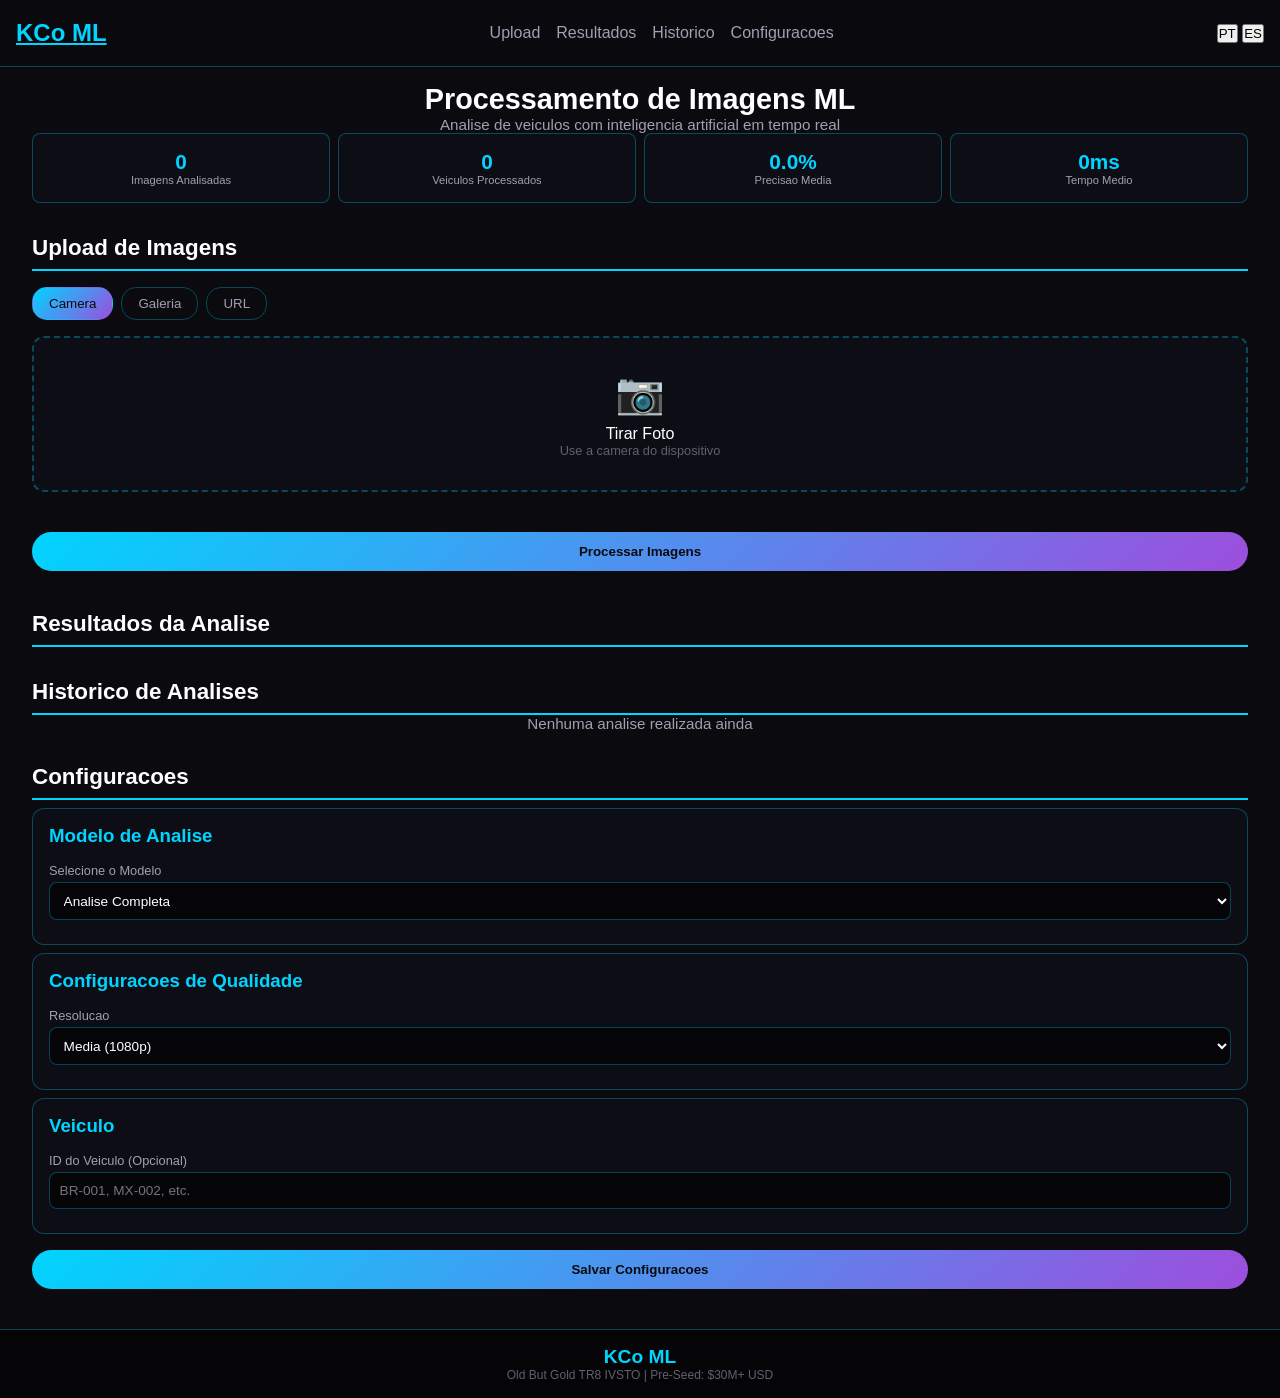
==== ML/frontend/index.html @ 12c843d2 "feat: Add ML frontend - mobile pre-adaptive for Android and HTML - Create mobile-first frontend for " ====
<!DOCTYPE html>
<html lang="pt">
<head>
<meta charset="UTF-8">
<meta name="viewport" content="width=device-width, initial-scale=1.0, maximum-scale=1.0, user-scalable=no">
<title>KCo ML - Image Processing</title>
<style>
:root {
--blue: #00d4ff; --dark: #0a0a0f; --card: #0d0d15; --text: #a0a0b0;
}
* { margin: 0; padding: 0; box-sizing: border-box; }
body { font-family: Arial, sans-serif; background: #0a0a0f; color: #fff; }
header { background: rgba(10,10,15,0.95); padding: 1rem; position: sticky; top: 0; z-index: 1000; border-bottom: 1px solid rgba(0,212,255,0.3); }
.header-content { display: flex; justify-content: space-between; align-items: center; max-width: 1400px; margin: 0 auto; }
.logo { font-weight: bold; color: #00d4ff; font-size: 1.5rem; }
.nav-toggle { background: none; border: none; color: #fff; font-size: 1.5rem; cursor: pointer; }
.nav-menu { display: none; position: absolute; top: 100%; left: 0; right: 0; background: rgba(10,10,15,0.98); padding: 1rem; border-bottom: 1px solid rgba(0,212,255,0.3); }
.nav-menu.active { display: block; }
.nav-menu a { display: block; color: #a0a0b0; text-decoration: none; padding: 0.75rem 1rem; }
.nav-menu a:hover { color: #00d4ff; }
.container { max-width: 1400px; margin: 0 auto; padding: 1rem; }
section { padding: 1rem 0; }
h1, h2 { color: #fff; }
h1 { text-align: center; font-size: 1.8rem; }
h2 { font-size: 1.4rem; border-bottom: 2px solid #00d4ff; padding-bottom: 0.5rem; }
p { color: #a0a0b0; font-size: 0.95rem; }
.card { background: #0d0d15; border: 1px solid rgba(0,212,255,0.3); border-radius: 12px; padding: 1rem; margin: 0.5rem 0; }
.btn { display: inline-block; padding: 0.75rem 1.5rem; background: linear-gradient(135deg, #00d4ff, #9d4edd); border: none; border-radius: 20px; color: #0a0a0f; font-weight: bold; cursor: pointer; text-decoration: none; width: 100%; margin: 0.5rem 0; }
.btn:hover { transform: translateY(-2px); }
.upload-section { background: #0d0d15; border: 2px dashed rgba(0,212,255,0.3); border-radius: 12px; padding: 2rem; text-align: center; cursor: pointer; }
.upload-section:hover { border-color: #00d4ff; }
.file-input { display: none; }
.preview-container { display: flex; flex-wrap: wrap; gap: 0.5rem; margin: 1rem 0; }
.preview-card { position: relative; width: calc(50% - 0.25rem); background: #0d0d15; border: 1px solid rgba(0,212,255,0.3); border-radius: 8px; overflow: hidden; }
.preview-card img { width: 100%; height: 100px; object-fit: cover; }
.preview-info { padding: 0.5rem; }
.preview-name { font-size: 0.75rem; color: #fff; white-space: nowrap; overflow: hidden; text-overflow: ellipsis; }
.remove-preview { position: absolute; top: 0.25rem; right: 0.25rem; width: 20px; height: 20px; background: #00d4ff; border: none; border-radius: 50%; color: #0a0a0f; cursor: pointer; font-size: 0.7rem; }
.result-card { background: #0d0d15; border: 1px solid rgba(0,212,255,0.3); border-radius: 12px; padding: 1rem; margin: 0.5rem 0; }
.result-header { display: flex; justify-content: space-between; padding-bottom: 0.5rem; border-bottom: 1px solid rgba(0,212,255,0.2); margin-bottom: 0.5rem; }
.result-title { font-weight: bold; color: #00d4ff; }
.result-status { padding: 0.2rem 0.5rem; border-radius: 8px; font-size: 0.7rem; }
.result-status.success { background: rgba(0,255,0,0.2); color: #0f0; }
.result-status.processing { background: rgba(0,212,255,0.2); color: #00d4ff; }
.result-status.error { background: rgba(255,0,0,0.2); color: #f00; }
.result-content { display: grid; grid-template-columns: repeat(2, 1fr); gap: 0.5rem; margin: 0.5rem 0; }
.result-item { }
.result-label { font-size: 0.7rem; color: #606070; }
.result-value { font-size: 0.85rem; color: #fff; }
.stats-grid { display: grid; grid-template-columns: repeat(2, 1fr); gap: 0.5rem; }
.stat-card { background: #0d0d15; border: 1px solid rgba(0,212,255,0.3); border-radius: 8px; padding: 1rem; text-align: center; }
.stat-value { font-size: 1.3rem; color: #00d4ff; font-weight: bold; }
.stat-label { font-size: 0.7rem; color: #a0a0b0; }
.tabs { display: flex; gap: 0.5rem; margin: 1rem 0; overflow-x: auto; }
.tab { padding: 0.5rem 1rem; background: transparent; border: 1px solid rgba(0,212,255,0.3); border-radius: 15px; color: #a0a0b0; cursor: pointer; white-space: nowrap; }
.tab.active { background: linear-gradient(135deg, #00d4ff, #9d4edd); color: #0a0a0f; border-color: transparent; }
.tab-content { display: none; }
.tab-content.active { display: block; }
.list-item { display: flex; align-items: center; gap: 0.5rem; padding: 0.5rem 0; border-bottom: 1px solid rgba(0,212,255,0.1); }
.list-item:last-child { border-bottom: none; }
.list-icon { width: 24px; height: 24px; background: rgba(0,212,255,0.2); border-radius: 6px; display: flex; align-items: center; justify-content: center; color: #00d4ff; }
.list-content { flex: 1; }
.list-title { font-size: 0.85rem; color: #fff; }
.list-subtitle { font-size: 0.75rem; color: #a0a0b0; }
.form-group { margin: 0.5rem 0; }
.form-label { display: block; margin-bottom: 0.25rem; color: #a0a0b0; font-size: 0.8rem; }
.form-input, .form-select { width: 100%; padding: 0.6rem; border: 1px solid rgba(0,212,255,0.3); border-radius: 8px; background: #050508; color: #fff; font-size: 0.85rem; }
.form-input:focus, .form-select:focus { outline: none; border-color: #00d4ff; }
.spinner { width: 30px; height: 30px; border: 3px solid rgba(0,212,255,0.2); border-top-color: #00d4ff; border-radius: 50%; animation: spin 1s linear infinite; margin: 1rem auto; }
@keyframes spin { to { transform: rotate(360deg); } }
.progress-container { width: 100%; height: 4px; background: rgba(0,212,255,0.2); border-radius: 2px; overflow: hidden; margin: 0.5rem 0; }
.progress-bar { height: 100%; background: linear-gradient(135deg, #00d4ff, #9d4edd); border-radius: 2px; width: 0%; transition: width 0.3s; }
footer { background: #050508; border-top: 1px solid rgba(0,212,255,0.3); padding: 1rem; text-align: center; margin-top: 1rem; }
.footer-logo { font-size: 1.2rem; color: #00d4ff; font-weight: bold; }
.footer-text { color: #606070; font-size: 0.75rem; }
::-webkit-scrollbar { width: 4px; }
::-webkit-scrollbar-track { background: #050508; }
::-webkit-scrollbar-thumb { background: #0099cc; border-radius: 2px; }
@media (min-width: 600px) { .preview-card { width: calc(33.33% - 0.33rem); } .result-content { grid-template-columns: repeat(3, 1fr); } .stats-grid { grid-template-columns: repeat(3, 1fr); } }
@media (min-width: 768px) { .container { padding: 1rem 2rem; } .nav-toggle { display: none; } .nav-menu { display: flex; position: static; background: transparent; border: none; padding: 0; gap: 1rem; } .nav-menu a { padding: 0.5rem 0; } .preview-card { width: calc(25% - 0.5rem); } .result-content { grid-template-columns: repeat(4, 1fr); } .stats-grid { grid-template-columns: repeat(4, 1fr); } }
</style>
</head>
<body>
<header>
<div class="header-content">
<a href="/" class="logo">KCo ML</a>
<button class="nav-toggle" onclick="toggleNav()">☰</button>
<nav class="nav-menu" id="navMenu">
<a href="#upload">Upload</a>
<a href="#results">Resultados</a>
<a href="#history">Historico</a>
<a href="#settings">Configuracoes</a>
</nav>
<div class="language-toggle">
<button class="language-btn active" onclick="changeLanguage('pt')">PT</button>
<button class="language-btn" onclick="changeLanguage('es')">ES</button>
</div>
</div>
</header>
<main>
<section class="container">
<h1>Processamento de Imagens ML</h1>
<p style="text-align: center; color: #a0a0b0;">Analise de veiculos com inteligencia artificial em tempo real</p>
<div class="stats-grid">
<div class="stat-card"><div class="stat-value" id="totalImages">0</div><div class="stat-label">Imagens Analisadas</div></div>
<div class="stat-card"><div class="stat-value" id="totalVehicles">0</div><div class="stat-label">Veiculos Processados</div></div>
<div class="stat-card"><div class="stat-value" id="avgConfidence">0%</div><div class="stat-label">Precisao Media</div></div>
<div class="stat-card"><div class="stat-value" id="avgTime">0ms</div><div class="stat-label">Tempo Medio</div></div>
</div>
</section>
<section class="container" id="upload">
<h2>Upload de Imagens</h2>
<div class="tabs">
<button class="tab active" onclick="switchTab('camera')">Camera</button>
<button class="tab" onclick="switchTab('gallery')">Galeria</button>
<button class="tab" onclick="switchTab('url')">URL</button>
</div>
<div class="tab-content active" id="cameraTab">
<div class="upload-section" onclick="openCamera()">
<div style="font-size: 2.5rem; color: #00d4ff; margin-bottom: 0.5rem;">📷</div>
<div>Tirar Foto</div>
<div style="color: #606070; font-size: 0.8rem;">Use a camera do dispositivo</div>
</div>
</div>
<div class="tab-content" id="galleryTab">
<div class="upload-section">
<input type="file" id="fileInput" class="file-input" accept="image/*" multiple onchange="handleFileSelect(event)">
<div style="font-size: 2.5rem; color: #00d4ff; margin-bottom: 0.5rem;">📁</div>
<div>Selecionar Imagens</div>
<div style="color: #606070; font-size: 0.8rem;">PNG, JPG, WEBP ate 10MB</div>
</div>
</div>
<div class="tab-content" id="urlTab">
<div class="form-group">
<label class="form-label">URL da Imagem</label>
<input type="url" id="imageUrl" class="form-input" placeholder="https://exemplo.com/imagem.jpg">
</div>
<button class="btn" onclick="loadFromUrl()">Carregar Imagem</button>
</div>
<div class="preview-container" id="previewContainer"></div>
<button class="btn" onclick="processImages()" id="processBtn" disabled>Processar Imagens</button>
</section>
<section class="container" id="results">
<h2>Resultados da Analise</h2>
<div id="resultsContainer"></div>
</section>
<section class="container" id="history">
<h2>Historico de Analises</h2>
<div id="historyContainer"></div>
</section>
<section class="container" id="settings">
<h2>Configuracoes</h2>
<div class="card">
<h3 style="color: #00d4ff; margin-bottom: 1rem;">Modelo de Analise</h3>
<div class="form-group">
<label class="form-label">Selecione o Modelo</label>
<select class="form-select" id="modelSelect">
<option value="full">Analise Completa</option>
<option value="damage">Detectar Danos</option>
<option value="parts">Identificar Pecas</option>
<option value="exterior">Analise Externa</option>
</select>
</div>
</div>
<div class="card">
<h3 style="color: #00d4ff; margin-bottom: 1rem;">Configuracoes de Qualidade</h3>
<div class="form-group">
<label class="form-label">Resolucao</label>
<select class="form-select" id="resolutionSelect">
<option value="high">Alta (4K)</option>
<option value="medium" selected>Media (1080p)</option>
<option value="low">Baixa (720p)</option>
</select>
</div>
</div>
<div class="card">
<h3 style="color: #00d4ff; margin-bottom: 1rem;">Veiculo</h3>
<div class="form-group">
<label class="form-label">ID do Veiculo (Opcional)</label>
<input type="text" class="form-input" id="vehicleId" placeholder="BR-001, MX-002, etc.">
</div>
</div>
<button class="btn" onclick="saveSettings()">Salvar Configuracoes</button>
</section>
</main>
<footer>
<div class="footer-logo">KCo ML</div>
<div class="footer-text">Old But Gold TR8 IVSTO | Pre-Seed: $30M+ USD</div>
</footer>
<script>
let selectedFiles = [];
let analysisHistory = JSON.parse(localStorage.getItem('mlHistory') || '[]');
let stats = JSON.parse(localStorage.getItem('mlStats') || '{"totalImages":0,"totalVehicles":0,"avgConfidence":0,"avgTime":0}');
const previewContainer = document.getElementById('previewContainer');
const resultsContainer = document.getElementById('resultsContainer');
const historyContainer = document.getElementById('historyContainer');
const processBtn = document.getElementById('processBtn');
const fileInput = document.getElementById('fileInput');

updateStats();
updateHistory();

function switchTab(tabName) {
document.querySelectorAll('.tab-content').forEach(t => t.classList.remove('active'));
document.querySelectorAll('.tab').forEach(t => t.classList.remove('active'));
document.getElementById(tabName + 'Tab').classList.add('active');
event.target.classList.add('active');
if (tabName !== 'gallery') { selectedFiles = []; updatePreview(); }
}

function toggleNav() {
document.getElementById('navMenu').classList.toggle('active');
}

function changeLanguage(lang) {
document.querySelectorAll('.language-btn').forEach(btn => btn.classList.remove('active'));
event.target.classList.add('active');
localStorage.setItem('mlLanguage', lang);
}

const savedLang = localStorage.getItem('mlLanguage') || 'pt';
document.querySelectorAll('.language-btn').forEach(btn => {
if (btn.textContent === savedLang.toUpperCase()) btn.classList.add('active');
});

function handleFileSelect(event) {
selectedFiles = [...selectedFiles, ...Array.from(event.target.files)];
updatePreview();
}

function openCamera() {
const input = document.createElement('input');
input.type = 'file';
input.accept = 'image/*';
input.capture = 'environment';
input.onchange = (e) => { selectedFiles = [...selectedFiles, ...Array.from(e.target.files)]; updatePreview(); };
input.click();
}

function loadFromUrl() {
const url = document.getElementById('imageUrl').value;
if (!url) return;
selectedFiles.push({ url, name: url.split('/').pop() });
updatePreview();
document.getElementById('imageUrl').value = '';
}

function updatePreview() {
previewContainer.innerHTML = '';
selectedFiles.forEach((file, index) => {
const card = document.createElement('div');
card.className = 'preview-card';
const img = document.createElement('img');
img.src = file instanceof File ? URL.createObjectURL(file) : file.url;
const info = document.createElement('div');
info.className = 'preview-info';
const name = document.createElement('div');
name.className = 'preview-name';
name.textContent = file.name || file.url.split('/').pop();
const remove = document.createElement('button');
remove.className = 'remove-preview';
remove.innerHTML = '×';
remove.onclick = () => { selectedFiles.splice(index, 1); updatePreview(); };
info.appendChild(name);
card.appendChild(img);
card.appendChild(info);
card.appendChild(remove);
previewContainer.appendChild(card);
});
processBtn.disabled = selectedFiles.length === 0;
}

async function processImages() {
if (selectedFiles.length === 0) return;
const originalText = processBtn.textContent;
processBtn.disabled = true;
processBtn.textContent = 'Processando...';
resultsContainer.innerHTML = '<div class="result-card"><div class="result-header"><div class="result-title">Processando Imagens</div><div class="result-status processing">Aguarde...</div></div><div class="progress-container"><div class="progress-bar" id="progressBar"></div></div><div class="spinner"></div></div>';
const results = [];
for (const file of selectedFiles) {
const progress = Math.round((results.length + 1) / selectedFiles.length * 100);
document.getElementById('progressBar').style.width = progress + '%';
await new Promise(resolve => setTimeout(resolve, 1000));
results.push(generateMockResult(file));
}
displayResults(results);
stats.totalImages += selectedFiles.length;
stats.avgConfidence = ((stats.avgConfidence * (stats.totalImages - selectedFiles.length)) + results.reduce((sum, r) => sum + parseFloat(r.confidence), 0)) / stats.totalImages;
stats.avgTime = ((stats.avgTime * (stats.totalImages - selectedFiles.length)) + results.reduce((sum, r) => sum + parseInt(r.processingTime), 0)) / stats.totalImages;
results.forEach(result => {
analysisHistory.unshift({ id: Date.now().toString(), timestamp: new Date().toISOString(), ...result });
});
localStorage.setItem('mlHistory', JSON.stringify(analysisHistory.slice(0, 50)));
localStorage.setItem('mlStats', JSON.stringify(stats));
updateStats();
updateHistory();
processBtn.disabled = false;
processBtn.textContent = originalText;
selectedFiles = [];
updatePreview();
}

function generateMockResult(file) {
const anomalies = ['Amassado', 'Arranhao', 'Ferrugem', 'Rachadura', 'Peca Faltando'];
const severities = ['Baixo', 'Medio', 'Alto', 'Critico'];
const parts = ['Porta', 'Capo', 'Porta-malas', 'Para-choque', 'Farois', 'Pneus', 'Espelhos'];
return {
id: Date.now().toString(),
fileName: file.name || file.url.split('/').pop(),
fileSize: file instanceof File ? file.size : 0,
timestamp: new Date().toISOString(),
vehicleId: document.getElementById('vehicleId').value || 'N/A',
confidence: (Math.random() * 30 + 70).toFixed(2) + '%',
processingTime: Math.floor(Math.random() * 200 + 50) + 'ms',
anomalies: Array.from({ length: Math.floor(Math.random() * 3) + 1 }, () => ({
type: anomalies[Math.floor(Math.random() * anomalies.length)],
severity: severities[Math.floor(Math.random() * severities.length)],
location: parts[Math.floor(Math.random() * parts.length)],
repairCost: 'R$ ' + (Math.random() * 2000 + 500).toFixed(2)
})),
detectedObjects: Array.from({ length: Math.floor(Math.random() * 5) + 3 }, () => ({
type: parts[Math.floor(Math.random() * parts.length)],
confidence: (Math.random() * 30 + 70).toFixed(2) + '%'
})),
damageScore: (Math.random() * 100).toFixed(1) + '%',
modelVersion: 'v2.1.0'
};
}

function displayResults(results) {
resultsContainer.innerHTML = '';
results.forEach(result => {
const severity = result.anomalies.reduce((max, a) => {
const order = { 'Baixo': 1, 'Medio': 2, 'Alto': 3, 'Critico': 4 };
return order[a.severity] > order[max] ? a.severity : max;
}, 'Baixo');
const statusClass = severity === 'Critico' ? 'error' : severity === 'Alto' ? 'warning' : 'success';
const card = document.createElement('div');
card.className = 'result-card';
card.innerHTML = '<div class="result-header"><div class="result-title">' + result.fileName + '</div><div class="result-status ' + statusClass + '">' + severity + '</div></div>' +
'<div class="result-content">' +
'<div class="result-item"><div class="result-label">Confianca</div><div class="result-value">' + result.confidence + '</div></div>' +
'<div class="result-item"><div class="result-label">Tempo</div><div class="result-value">' + result.processingTime + '</div></div>' +
'<div class="result-item"><div class="result-label">Score de Dano</div><div class="result-value">' + result.damageScore + '</div></div>' +
'<div class="result-item"><div class="result-label">Modelo</div><div class="result-value">' + result.modelVersion + '</div></div>' +
'</div>' +
'<div style="margin-top: 0.5rem;"><strong>Anomalias Detectadas:</strong>' +
result.anomalies.map(a => '<div class="list-item"><div class="list-icon">⚠️</div><div class="list-content"><div class="list-title">' + a.type + ' - ' + a.severity + '</div><div class="list-subtitle">' + a.location + ' | ' + a.repairCost + '</div></div></div>').join('') +
'</div>' +
'<div style="margin-top: 0.5rem;"><strong>Objetos Detectados:</strong>' +
result.detectedObjects.map(o => '<div class="list-item"><div class="list-icon">🔍</div><div class="list-content"><div class="list-title">' + o.type + '</div><div class="list-subtitle">Confianca: ' + o.confidence + '</div></div></div>').join('') +
'</div>';
resultsContainer.appendChild(card);
});
}

function updateStats() {
document.getElementById('totalImages').textContent = stats.totalImages;
document.getElementById('totalVehicles').textContent = stats.totalVehicles;
document.getElementById('avgConfidence').textContent = stats.avgConfidence.toFixed(1) + '%';
document.getElementById('avgTime').textContent = stats.avgTime.toFixed(0) + 'ms';
}

function updateHistory() {
historyContainer.innerHTML = '';
if (analysisHistory.length === 0) {
historyContainer.innerHTML = '<p style="text-align: center; color: #a0a0b0;">Nenhuma analise realizada ainda</p>';
return;
}
analysisHistory.slice(0, 10).forEach(result => {
const card = document.createElement('div');
card.className = 'result-card';
card.onclick = () => viewResult(result);
const date = new Date(result.timestamp);
const dateStr = date.toLocaleDateString('pt-BR') + ' ' + date.toLocaleTimeString('pt-BR', { hour: '2-digit', minute: '2-digit' });
card.innerHTML = '<div class="result-header"><div class="result-title">' + result.fileName + '</div><div class="result-status">' + dateStr + '</div></div>' +
'<div class="result-content">' +
'<div class="result-item"><div class="result-label">Confianca</div><div class="result-value">' + result.confidence + '</div></div>' +
'<div class="result-item"><div class="result-label">Anomalias</div><div class="result-value">' + result.anomalies.length + '</div></div>' +
'<div class="result-item"><div class="result-label">Dano</div><div class="result-value">' + result.damageScore + '</div></div>' +
'<div class="result-item"><div class="result-label">Veiculo</div><div class="result-value">' + (result.vehicleId || 'N/A') + '</div></div>' +
'</div>';
historyContainer.appendChild(card);
});
}

function viewResult(result) {
resultsContainer.scrollIntoView({ behavior: 'smooth' });
displayResults([result]);
}

function saveSettings() {
const settings = {
model: document.getElementById('modelSelect').value,
resolution: document.getElementById('resolutionSelect').value,
vehicleId: document.getElementById('vehicleId').value
};
localStorage.setItem('mlSettings', JSON.stringify(settings));
alert('Configuracoes salvas com sucesso!');
}

const savedSettings = JSON.parse(localStorage.getItem('mlSettings') || '{}');
if (savedSettings.model) document.getElementById('modelSelect').value = savedSettings.model;
if (savedSettings.resolution) document.getElementById('resolutionSelect').value = savedSettings.resolution;
if (savedSettings.vehicleId) document.getElementById('vehicleId').value = savedSettings.vehicleId;

previewContainer.addEventListener('dragover', (e) => { e.preventDefault(); previewContainer.style.borderColor = '#00d4ff'; });
previewContainer.addEventListener('dragleave', () => { previewContainer.style.borderColor = 'rgba(0, 212, 255, 0.3)'; });
previewContainer.addEventListener('drop', (e) => { e.preventDefault(); previewContainer.style.borderColor = 'rgba(0, 212, 255, 0.3)'; const files = Array.from(e.dataTransfer.files); selectedFiles = [...selectedFiles, ...files]; updatePreview(); });

document.querySelectorAll('a[href^="#"]').forEach(anchor => {
anchor.addEventListener('click', function(e) {
e.preventDefault();
const target = document.querySelector(this.getAttribute('href'));
if (target) {
target.scrollIntoView({ behavior: 'smooth', block: 'start' });
document.getElementById('navMenu').classList.remove('active');
}
});
});
</script>
</body>
</html>
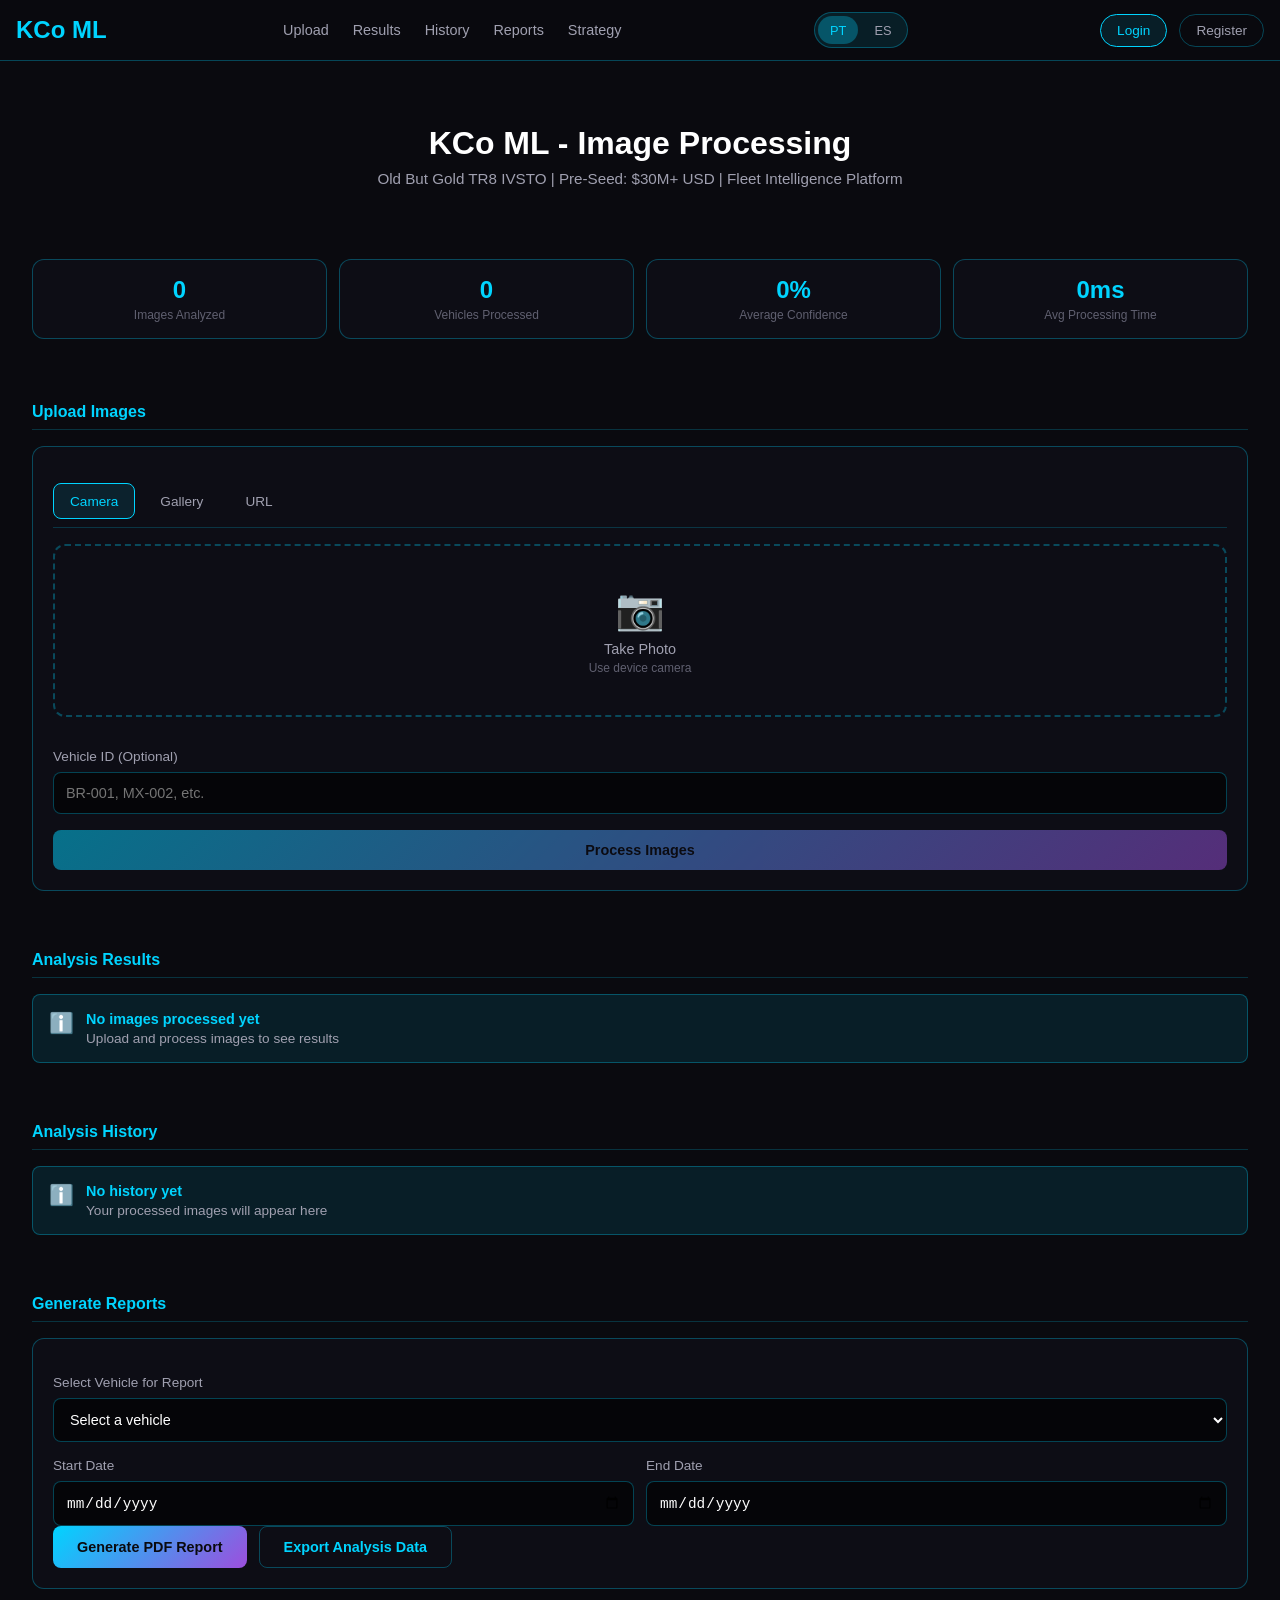
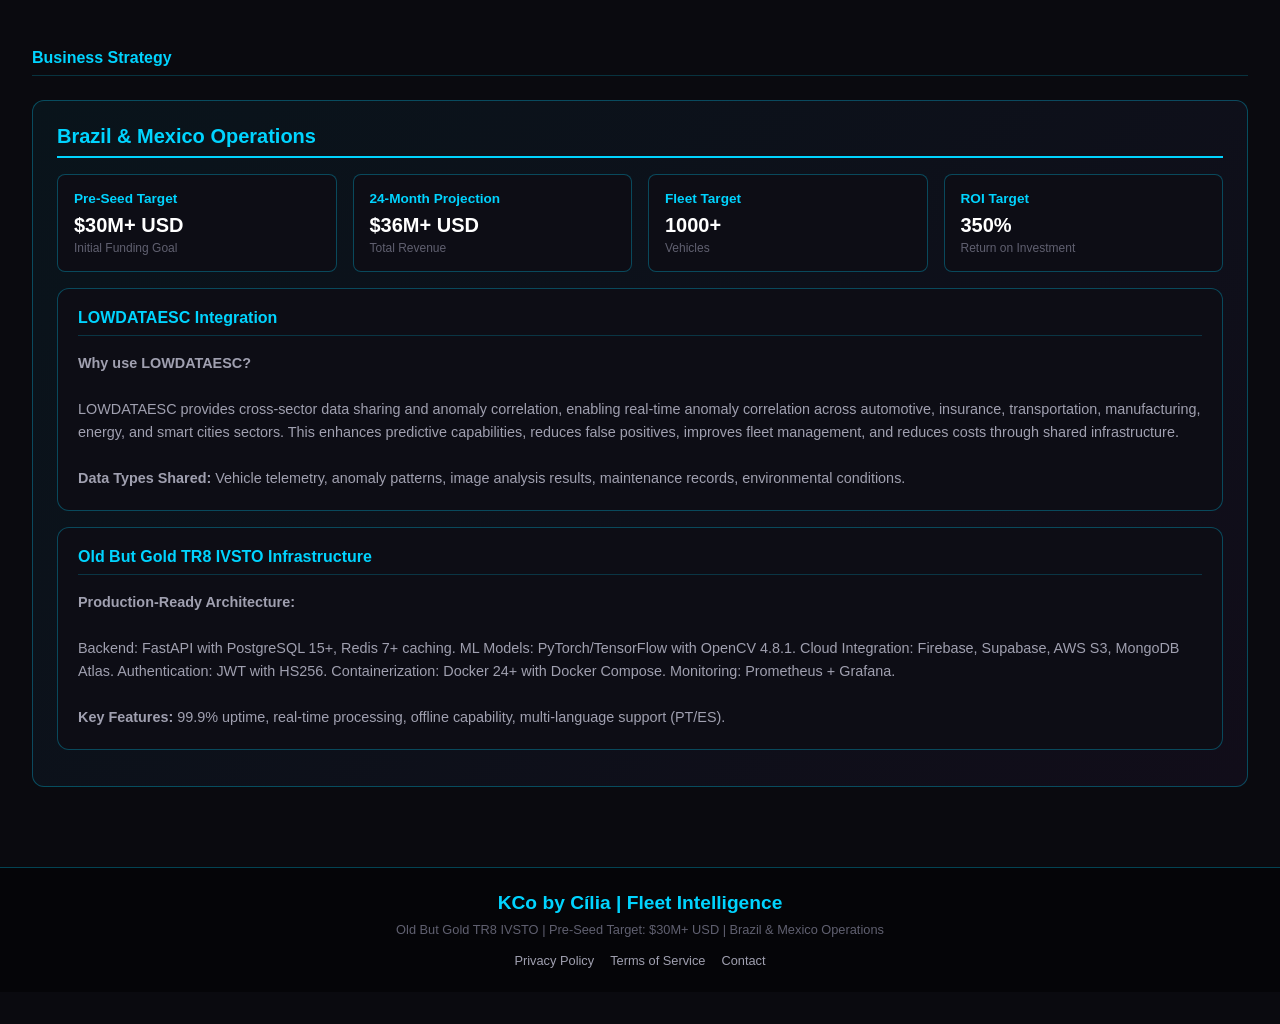
==== commit 439d5966: "feat: Complete KCo by Cília Platform Implementation - Old But Gold TR8 IVSTO - Added cyberpunk azul " ====
--- a/ML/frontend/index.html
+++ b/ML/frontend/index.html
@@ -6,78 +6,162 @@
 <title>KCo ML - Image Processing</title>
 <style>
 :root {
---blue: #00d4ff; --dark: #0a0a0f; --card: #0d0d15; --text: #a0a0b0;
+--primary: #00d4ff; --primary-dark: #0099cc; --secondary: #9d4edd;
+--bg-dark: #0a0a0f; --bg-darker: #050508; --bg-card: #0d0d15;
+--text: #ffffff; --text-muted: #a0a0b0; --text-dim: #606070;
+--success: #00ff00; --warning: #ffcc00; --error: #ff0000;
+--border: 1px solid rgba(0, 212, 255, 0.3);
 }
 * { margin: 0; padding: 0; box-sizing: border-box; }
-body { font-family: Arial, sans-serif; background: #0a0a0f; color: #fff; }
-header { background: rgba(10,10,15,0.95); padding: 1rem; position: sticky; top: 0; z-index: 1000; border-bottom: 1px solid rgba(0,212,255,0.3); }
-.header-content { display: flex; justify-content: space-between; align-items: center; max-width: 1400px; margin: 0 auto; }
-.logo { font-weight: bold; color: #00d4ff; font-size: 1.5rem; }
-.nav-toggle { background: none; border: none; color: #fff; font-size: 1.5rem; cursor: pointer; }
-.nav-menu { display: none; position: absolute; top: 100%; left: 0; right: 0; background: rgba(10,10,15,0.98); padding: 1rem; border-bottom: 1px solid rgba(0,212,255,0.3); }
-.nav-menu.active { display: block; }
-.nav-menu a { display: block; color: #a0a0b0; text-decoration: none; padding: 0.75rem 1rem; }
-.nav-menu a:hover { color: #00d4ff; }
-.container { max-width: 1400px; margin: 0 auto; padding: 1rem; }
-section { padding: 1rem 0; }
-h1, h2 { color: #fff; }
-h1 { text-align: center; font-size: 1.8rem; }
-h2 { font-size: 1.4rem; border-bottom: 2px solid #00d4ff; padding-bottom: 0.5rem; }
-p { color: #a0a0b0; font-size: 0.95rem; }
-.card { background: #0d0d15; border: 1px solid rgba(0,212,255,0.3); border-radius: 12px; padding: 1rem; margin: 0.5rem 0; }
-.btn { display: inline-block; padding: 0.75rem 1.5rem; background: linear-gradient(135deg, #00d4ff, #9d4edd); border: none; border-radius: 20px; color: #0a0a0f; font-weight: bold; cursor: pointer; text-decoration: none; width: 100%; margin: 0.5rem 0; }
-.btn:hover { transform: translateY(-2px); }
-.upload-section { background: #0d0d15; border: 2px dashed rgba(0,212,255,0.3); border-radius: 12px; padding: 2rem; text-align: center; cursor: pointer; }
-.upload-section:hover { border-color: #00d4ff; }
+body { font-family: -apple-system, BlinkMacSystemFont, 'Segoe UI', Roboto, sans-serif; background: #0a0a0f; color: #fff; min-height: 100vh; }
+header { position: sticky; top: 0; z-index: 1000; background: rgba(10, 10, 15, 0.98); backdrop-filter: blur(10px); border-bottom: var(--border); padding: 0.75rem 0; }
+.header-content { display: flex; justify-content: space-between; align-items: center; max-width: 1400px; margin: 0 auto; padding: 0 1rem; }
+.logo { font-size: 1.5rem; font-weight: 700; color: var(--primary); text-decoration: none; }
+.nav-links { display: none; gap: 1.5rem; }
+.nav-links a { color: var(--text-muted); text-decoration: none; font-size: 0.9rem; font-weight: 500; padding: 0.5rem 0; }
+.nav-links a:hover { color: var(--primary); }
+.auth-buttons { display: flex; gap: 0.75rem; align-items: center; }
+.auth-btn { padding: 0.5rem 1rem; background: transparent; border: 1px solid rgba(0, 212, 255, 0.3); border-radius: 20px; color: var(--text-muted); cursor: pointer; font-size: 0.85rem; font-weight: 500; text-decoration: none; }
+.auth-btn:hover { border-color: var(--primary); color: var(--primary); background: rgba(0, 212, 255, 0.1); }
+.auth-btn.login { background: rgba(0, 212, 255, 0.1); border-color: var(--primary); color: var(--primary); }
+.user-menu { position: relative; display: flex; align-items: center; gap: 0.5rem; }
+.user-avatar { width: 32px; height: 32px; background: linear-gradient(135deg, var(--primary), var(--secondary)); border-radius: 50%; display: flex; align-items: center; justify-content: center; color: #0a0a0f; font-weight: bold; cursor: pointer; }
+.user-dropdown { display: none; position: absolute; top: 100%; right: 0; background: var(--bg-card); border: var(--border); border-radius: 8px; padding: 0.5rem 0; min-width: 180px; z-index: 1000; }
+.user-dropdown.active { display: block; }
+.user-dropdown a { display: block; padding: 0.75rem 1rem; color: var(--text-muted); text-decoration: none; font-size: 0.85rem; }
+.user-dropdown a:hover { background: rgba(0, 212, 255, 0.1); color: var(--primary); }
+.language-toggle { display: flex; gap: 0.25rem; background: rgba(0, 212, 255, 0.1); border: 1px solid rgba(0, 212, 255, 0.3); border-radius: 20px; padding: 0.2rem; }
+.language-btn { padding: 0.4rem 0.75rem; background: transparent; border: none; color: var(--text-muted); cursor: pointer; font-size: 0.8rem; font-weight: 500; border-radius: 15px; }
+.language-btn:hover { color: var(--primary); }
+.language-btn.active { background: rgba(0, 212, 255, 0.3); color: var(--primary); }
+.nav-toggle { display: block; background: none; border: none; color: #fff; font-size: 1.5rem; cursor: pointer; padding: 0.5rem; }
+.nav-menu { display: none; position: absolute; top: 100%; left: 0; right: 0; background: rgba(10, 10, 15, 0.98); padding: 1rem; border-bottom: var(--border); flex-direction: column; gap: 0.5rem; }
+.nav-menu.active { display: flex; }
+.nav-menu a { display: block; color: var(--text-muted); text-decoration: none; padding: 0.75rem 1rem; border-radius: 8px; }
+.nav-menu a:hover { background: rgba(0, 212, 255, 0.1); color: var(--primary); }
+main { padding: 4rem 0 2rem; }
+.container { max-width: 1400px; margin: 0 auto; padding: 0 1rem; }
+section { padding: 1.5rem 0; }
+section:first-child { padding-top: 0; }
+.page-header { text-align: center; margin-bottom: 2rem; }
+.page-title { font-size: 1.8rem; font-weight: 700; color: #fff; margin-bottom: 0.5rem; }
+.page-subtitle { color: var(--text-muted); font-size: 0.95rem; }
+.stats-grid { display: grid; grid-template-columns: repeat(2, 1fr); gap: 0.75rem; margin: 1rem 0; }
+.stat-card { background: var(--bg-card); border: var(--border); border-radius: 12px; padding: 1rem; text-align: center; }
+.stat-value { font-size: 1.5rem; font-weight: 700; color: var(--primary); }
+.stat-label { font-size: 0.75rem; color: var(--text-dim); margin-top: 0.25rem; }
+.card { background: var(--bg-card); border: var(--border); border-radius: 12px; padding: 1.25rem; margin: 0.75rem 0; }
+.card-title { font-size: 1rem; font-weight: 600; color: var(--primary); margin-bottom: 1rem; padding-bottom: 0.5rem; border-bottom: 1px solid rgba(0, 212, 255, 0.2); }
+.btn { display: inline-flex; align-items: center; justify-content: center; gap: 0.5rem; padding: 0.75rem 1.5rem; background: linear-gradient(135deg, var(--primary), var(--secondary)); border: none; border-radius: 8px; color: #0a0a0f; font-weight: 600; cursor: pointer; text-decoration: none; font-size: 0.9rem; transition: all 0.2s; width: 100%; }
+.btn:hover { transform: translateY(-2px); box-shadow: 0 0 20px rgba(0, 212, 255, 0.1); }
+.btn:disabled { opacity: 0.5; cursor: not-allowed; }
+.btn:disabled:hover { transform: none; }
+.btn-secondary { background: transparent; border: 1px solid rgba(0, 212, 255, 0.3); color: var(--primary); }
+.btn-secondary:hover { background: rgba(0, 212, 255, 0.1); border-color: var(--primary); }
+.btn-sm { padding: 0.5rem 1rem; font-size: 0.8rem; }
+.btn-group { display: flex; gap: 0.75rem; }
+.btn-group .btn { width: auto; }
+.tabs { display: flex; gap: 0.5rem; margin: 1rem 0; overflow-x: auto; padding-bottom: 0.5rem; border-bottom: 1px solid rgba(0, 212, 255, 0.2); }
+.tab { padding: 0.6rem 1rem; background: transparent; border: 1px solid transparent; border-radius: 8px; color: var(--text-muted); cursor: pointer; font-size: 0.85rem; font-weight: 500; white-space: nowrap; transition: all 0.2s; }
+.tab:hover { color: var(--primary); border-color: rgba(0, 212, 255, 0.3); }
+.tab.active { background: rgba(0, 212, 255, 0.1); color: var(--primary); border-color: var(--primary); }
+.tab-content { display: none; }
+.tab-content.active { display: block; }
+.form-group { margin: 1rem 0; }
+.form-label { display: block; margin-bottom: 0.5rem; color: var(--text-muted); font-size: 0.85rem; font-weight: 500; }
+.form-input, .form-select { width: 100%; padding: 0.75rem; border: 1px solid rgba(0, 212, 255, 0.3); border-radius: 8px; background: #050508; color: #fff; font-size: 0.9rem; transition: all 0.2s; }
+.form-input:focus, .form-select:focus { outline: none; border-color: var(--primary); box-shadow: 0 0 0 2px rgba(0, 212, 255, 0.2); }
+.form-row { display: flex; gap: 0.75rem; }
+.form-row .form-group { flex: 1; margin: 0; }
+.upload-section { background: var(--bg-card); border: 2px dashed rgba(0, 212, 255, 0.3); border-radius: 12px; padding: 2rem; text-align: center; cursor: pointer; transition: all 0.2s; }
+.upload-section:hover { border-color: var(--primary); background: rgba(0, 212, 255, 0.05); }
+.upload-section.dragover { border-color: var(--primary); background: rgba(0, 212, 255, 0.1); }
 .file-input { display: none; }
-.preview-container { display: flex; flex-wrap: wrap; gap: 0.5rem; margin: 1rem 0; }
-.preview-card { position: relative; width: calc(50% - 0.25rem); background: #0d0d15; border: 1px solid rgba(0,212,255,0.3); border-radius: 8px; overflow: hidden; }
+.upload-icon { font-size: 2.5rem; color: var(--primary); margin-bottom: 0.5rem; }
+.upload-text { color: var(--text-muted); font-size: 0.9rem; margin-bottom: 0.25rem; }
+.upload-hint { color: var(--text-dim); font-size: 0.75rem; }
+.preview-container { display: flex; flex-wrap: wrap; gap: 0.75rem; margin: 1rem 0; }
+.preview-card { position: relative; width: calc(50% - 0.375rem); background: var(--bg-card); border: var(--border); border-radius: 8px; overflow: hidden; }
 .preview-card img { width: 100%; height: 100px; object-fit: cover; }
 .preview-info { padding: 0.5rem; }
 .preview-name { font-size: 0.75rem; color: #fff; white-space: nowrap; overflow: hidden; text-overflow: ellipsis; }
-.remove-preview { position: absolute; top: 0.25rem; right: 0.25rem; width: 20px; height: 20px; background: #00d4ff; border: none; border-radius: 50%; color: #0a0a0f; cursor: pointer; font-size: 0.7rem; }
-.result-card { background: #0d0d15; border: 1px solid rgba(0,212,255,0.3); border-radius: 12px; padding: 1rem; margin: 0.5rem 0; }
-.result-header { display: flex; justify-content: space-between; padding-bottom: 0.5rem; border-bottom: 1px solid rgba(0,212,255,0.2); margin-bottom: 0.5rem; }
-.result-title { font-weight: bold; color: #00d4ff; }
-.result-status { padding: 0.2rem 0.5rem; border-radius: 8px; font-size: 0.7rem; }
-.result-status.success { background: rgba(0,255,0,0.2); color: #0f0; }
-.result-status.processing { background: rgba(0,212,255,0.2); color: #00d4ff; }
-.result-status.error { background: rgba(255,0,0,0.2); color: #f00; }
-.result-content { display: grid; grid-template-columns: repeat(2, 1fr); gap: 0.5rem; margin: 0.5rem 0; }
+.remove-preview { position: absolute; top: 0.25rem; right: 0.25rem; width: 24px; height: 24px; background: var(--primary); border: none; border-radius: 50%; color: #0a0a0f; cursor: pointer; font-size: 1rem; font-weight: bold; display: flex; align-items: center; justify-content: center; line-height: 1; }
+.remove-preview:hover { background: var(--secondary); }
+.result-card { background: var(--bg-card); border: var(--border); border-radius: 12px; padding: 1rem; margin: 0.75rem 0; }
+.result-header { display: flex; justify-content: space-between; align-items: flex-start; padding-bottom: 0.75rem; border-bottom: 1px solid rgba(0, 212, 255, 0.2); margin-bottom: 0.75rem; }
+.result-title { font-weight: 600; color: var(--primary); font-size: 0.95rem; }
+.result-status { padding: 0.25rem 0.5rem; border-radius: 6px; font-size: 0.7rem; font-weight: 600; }
+.result-status.success { background: rgba(0, 255, 0, 0.2); color: var(--success); }
+.result-status.processing { background: rgba(0, 212, 255, 0.2); color: var(--primary); }
+.result-status.warning { background: rgba(255, 153, 0, 0.2); color: var(--warning); }
+.result-status.error { background: rgba(255, 0, 0, 0.2); color: var(--error); }
+.result-content { display: grid; grid-template-columns: repeat(2, 1fr); gap: 0.75rem; }
 .result-item { }
-.result-label { font-size: 0.7rem; color: #606070; }
-.result-value { font-size: 0.85rem; color: #fff; }
-.stats-grid { display: grid; grid-template-columns: repeat(2, 1fr); gap: 0.5rem; }
-.stat-card { background: #0d0d15; border: 1px solid rgba(0,212,255,0.3); border-radius: 8px; padding: 1rem; text-align: center; }
-.stat-value { font-size: 1.3rem; color: #00d4ff; font-weight: bold; }
-.stat-label { font-size: 0.7rem; color: #a0a0b0; }
-.tabs { display: flex; gap: 0.5rem; margin: 1rem 0; overflow-x: auto; }
-.tab { padding: 0.5rem 1rem; background: transparent; border: 1px solid rgba(0,212,255,0.3); border-radius: 15px; color: #a0a0b0; cursor: pointer; white-space: nowrap; }
-.tab.active { background: linear-gradient(135deg, #00d4ff, #9d4edd); color: #0a0a0f; border-color: transparent; }
-.tab-content { display: none; }
-.tab-content.active { display: block; }
-.list-item { display: flex; align-items: center; gap: 0.5rem; padding: 0.5rem 0; border-bottom: 1px solid rgba(0,212,255,0.1); }
+.result-label { font-size: 0.75rem; color: var(--text-dim); }
+.result-value { font-size: 0.85rem; color: #fff; font-weight: 500; }
+.list-item { display: flex; align-items: center; gap: 0.75rem; padding: 0.75rem 0; border-bottom: 1px solid rgba(0, 212, 255, 0.1); }
 .list-item:last-child { border-bottom: none; }
-.list-icon { width: 24px; height: 24px; background: rgba(0,212,255,0.2); border-radius: 6px; display: flex; align-items: center; justify-content: center; color: #00d4ff; }
+.list-icon { width: 28px; height: 28px; background: rgba(0, 212, 255, 0.1); border-radius: 6px; display: flex; align-items: center; justify-content: center; color: var(--primary); font-size: 0.8rem; }
 .list-content { flex: 1; }
-.list-title { font-size: 0.85rem; color: #fff; }
-.list-subtitle { font-size: 0.75rem; color: #a0a0b0; }
-.form-group { margin: 0.5rem 0; }
-.form-label { display: block; margin-bottom: 0.25rem; color: #a0a0b0; font-size: 0.8rem; }
-.form-input, .form-select { width: 100%; padding: 0.6rem; border: 1px solid rgba(0,212,255,0.3); border-radius: 8px; background: #050508; color: #fff; font-size: 0.85rem; }
-.form-input:focus, .form-select:focus { outline: none; border-color: #00d4ff; }
-.spinner { width: 30px; height: 30px; border: 3px solid rgba(0,212,255,0.2); border-top-color: #00d4ff; border-radius: 50%; animation: spin 1s linear infinite; margin: 1rem auto; }
+.list-title { font-size: 0.85rem; color: #fff; font-weight: 500; }
+.list-subtitle { font-size: 0.75rem; color: var(--text-dim); }
+.history-item { cursor: pointer; transition: all 0.2s; }
+.history-item:hover { background: rgba(0, 212, 255, 0.05); border-color: var(--primary); }
+.progress-container { width: 100%; height: 4px; background: rgba(0, 212, 255, 0.2); border-radius: 2px; overflow: hidden; margin: 0.75rem 0; }
+.progress-bar { height: 100%; background: linear-gradient(135deg, var(--primary), var(--secondary)); border-radius: 2px; width: 0%; transition: width 0.3s; }
+.spinner { width: 30px; height: 30px; border: 3px solid rgba(0, 212, 255, 0.2); border-top-color: var(--primary); border-radius: 50%; animation: spin 1s linear infinite; margin: 1rem auto; }
 @keyframes spin { to { transform: rotate(360deg); } }
-.progress-container { width: 100%; height: 4px; background: rgba(0,212,255,0.2); border-radius: 2px; overflow: hidden; margin: 0.5rem 0; }
-.progress-bar { height: 100%; background: linear-gradient(135deg, #00d4ff, #9d4edd); border-radius: 2px; width: 0%; transition: width 0.3s; }
-footer { background: #050508; border-top: 1px solid rgba(0,212,255,0.3); padding: 1rem; text-align: center; margin-top: 1rem; }
-.footer-logo { font-size: 1.2rem; color: #00d4ff; font-weight: bold; }
-.footer-text { color: #606070; font-size: 0.75rem; }
-::-webkit-scrollbar { width: 4px; }
-::-webkit-scrollbar-track { background: #050508; }
-::-webkit-scrollbar-thumb { background: #0099cc; border-radius: 2px; }
-@media (min-width: 600px) { .preview-card { width: calc(33.33% - 0.33rem); } .result-content { grid-template-columns: repeat(3, 1fr); } .stats-grid { grid-template-columns: repeat(3, 1fr); } }
-@media (min-width: 768px) { .container { padding: 1rem 2rem; } .nav-toggle { display: none; } .nav-menu { display: flex; position: static; background: transparent; border: none; padding: 0; gap: 1rem; } .nav-menu a { padding: 0.5rem 0; } .preview-card { width: calc(25% - 0.5rem); } .result-content { grid-template-columns: repeat(4, 1fr); } .stats-grid { grid-template-columns: repeat(4, 1fr); } }
+.alert { padding: 1rem; border-radius: 8px; margin: 0.75rem 0; display: flex; align-items: flex-start; gap: 0.75rem; }
+.alert-icon { font-size: 1.25rem; flex-shrink: 0; }
+.alert-content { flex: 1; }
+.alert-title { font-weight: 600; font-size: 0.9rem; }
+.alert-message { font-size: 0.85rem; color: var(--text-muted); margin-top: 0.25rem; }
+.alert-success { background: rgba(0, 255, 0, 0.1); border: 1px solid rgba(0, 255, 0, 0.3); color: var(--success); }
+.alert-warning { background: rgba(255, 153, 0, 0.1); border: 1px solid rgba(255, 153, 0, 0.3); color: var(--warning); }
+.alert-error { background: rgba(255, 0, 0, 0.1); border: 1px solid rgba(255, 0, 0, 0.3); color: var(--error); }
+.alert-info { background: rgba(0, 212, 255, 0.1); border: 1px solid rgba(0, 212, 255, 0.3); color: var(--primary); }
+.strategy-section { background: linear-gradient(135deg, rgba(0, 212, 255, 0.05) 0%, rgba(157, 78, 221, 0.05) 100%); border: var(--border); border-radius: 12px; padding: 1.5rem; margin: 1.5rem 0; }
+.strategy-title { font-size: 1.25rem; font-weight: 700; color: var(--primary); margin-bottom: 1rem; padding-bottom: 0.5rem; border-bottom: 2px solid var(--primary); }
+.strategy-grid { display: grid; grid-template-columns: repeat(2, 1fr); gap: 1rem; }
+.strategy-card { background: var(--bg-card); border: var(--border); border-radius: 8px; padding: 1rem; }
+.strategy-card-title { font-size: 0.85rem; font-weight: 600; color: var(--primary); margin-bottom: 0.5rem; }
+.strategy-card-value { font-size: 1.25rem; font-weight: 700; color: #fff; }
+.strategy-card-label { font-size: 0.75rem; color: var(--text-dim); margin-top: 0.25rem; }
+footer { background: var(--bg-darker); border-top: var(--border); padding: 1.5rem; text-align: center; margin-top: 2rem; }
+.footer-content { max-width: 1400px; margin: 0 auto; }
+.footer-logo { font-size: 1.2rem; color: var(--primary); font-weight: bold; }
+.footer-text { color: var(--text-dim); font-size: 0.8rem; margin-top: 0.5rem; }
+.footer-links { display: flex; justify-content: center; gap: 1rem; margin-top: 1rem; }
+.footer-links a { color: var(--text-muted); text-decoration: none; font-size: 0.8rem; }
+.footer-links a:hover { color: var(--primary); }
+::-webkit-scrollbar { width: 6px; }
+::-webkit-scrollbar-track { background: var(--bg-darker); }
+::-webkit-scrollbar-thumb { background: var(--primary-dark); border-radius: 3px; }
+.modal-overlay { display: none; position: fixed; top: 0; left: 0; right: 0; bottom: 0; background: rgba(0, 0, 0, 0.8); z-index: 2000; align-items: center; justify-content: center; padding: 1rem; }
+.modal-overlay.active { display: flex; }
+.modal { background: var(--bg-card); border: var(--border); border-radius: 12px; padding: 1.5rem; max-width: 500px; width: 100%; max-height: 90vh; overflow-y: auto; }
+.modal-header { display: flex; justify-content: space-between; align-items: center; margin-bottom: 1.5rem; padding-bottom: 1rem; border-bottom: 1px solid rgba(0, 212, 255, 0.2); }
+.modal-title { font-size: 1.25rem; font-weight: 600; color: var(--primary); }
+.modal-close { background: none; border: none; color: var(--text-muted); cursor: pointer; font-size: 1.5rem; padding: 0.25rem; line-height: 1; }
+.modal-close:hover { color: var(--primary); }
+.modal-body { }
+.modal-footer { display: flex; justify-content: flex-end; gap: 0.75rem; margin-top: 1.5rem; padding-top: 1rem; border-top: 1px solid rgba(0, 212, 255, 0.2); }
+.modal-footer .btn { width: auto; }
+.toast-container { position: fixed; top: 1rem; right: 1rem; z-index: 3000; display: flex; flex-direction: column; gap: 0.75rem; }
+.toast { background: var(--bg-card); border: var(--border); border-radius: 8px; padding: 1rem 1.25rem; display: flex; align-items: center; gap: 0.75rem; animation: slideIn 0.3s ease; max-width: 400px; }
+.toast.success { border-color: var(--success); }
+.toast.warning { border-color: var(--warning); }
+.toast.error { border-color: var(--error); }
+.toast.info { border-color: var(--primary); }
+.toast-icon { font-size: 1.25rem; }
+.toast-message { font-size: 0.85rem; color: #fff; }
+.toast-close { background: none; border: none; color: var(--text-muted); cursor: pointer; font-size: 1rem; padding: 0.25rem; line-height: 1; margin-left: auto; }
+.toast-close:hover { color: #fff; }
+@keyframes slideIn { from { transform: translateX(100%); opacity: 0; } to { transform: translateX(0); opacity: 1; } }
+@media (min-width: 600px) { .stats-grid { grid-template-columns: repeat(4, 1fr); } .preview-card { width: calc(33.33% - 0.5rem); } .result-content { grid-template-columns: repeat(4, 1fr); } .strategy-grid { grid-template-columns: repeat(4, 1fr); } .form-row { flex-direction: row; } }
+@media (min-width: 768px) { .container { padding: 0 2rem; } .nav-toggle { display: none; } .nav-links { display: flex; } .nav-menu { display: none; } .language-toggle { margin-left: 1rem; } .stats-grid { grid-template-columns: repeat(4, 1fr); } .preview-card { width: calc(25% - 0.5rem); } .result-content { grid-template-columns: repeat(4, 1fr); } .strategy-grid { grid-template-columns: repeat(4, 1fr); } .upload-section { padding: 2.5rem; } .page-title { font-size: 2rem; } }
+@media (min-width: 1024px) { .auth-buttons { margin-left: 1rem; } }
+@media print { body { background: #fff; color: #000; } header, .nav-toggle, .nav-menu, .language-toggle, .btn, .upload-section { display: none; } .result-card, .card { break-inside: avoid; } }
 </style>
 </head>
 <body>
@@ -85,339 +169,935 @@
 <div class="header-content">
 <a href="/" class="logo">KCo ML</a>
 <button class="nav-toggle" onclick="toggleNav()">☰</button>
-<nav class="nav-menu" id="navMenu">
+<nav class="nav-links" id="navLinks">
 <a href="#upload">Upload</a>
-<a href="#results">Resultados</a>
-<a href="#history">Historico</a>
-<a href="#settings">Configuracoes</a>
+<a href="#results">Results</a>
+<a href="#history">History</a>
+<a href="#reports">Reports</a>
+<a href="#strategy">Strategy</a>
 </nav>
 <div class="language-toggle">
 <button class="language-btn active" onclick="changeLanguage('pt')">PT</button>
 <button class="language-btn" onclick="changeLanguage('es')">ES</button>
 </div>
+<div class="auth-buttons">
+<button class="auth-btn login" onclick="showLoginModal()">Login</button>
+<button class="auth-btn" onclick="showRegisterModal()">Register</button>
+<div class="user-menu" id="userMenu" style="display: none;">
+<div class="user-avatar" onclick="toggleUserMenu()">K</div>
+<div class="user-dropdown" id="userDropdown">
+<a href="#" onclick="showProfileModal()">Profile</a>
+<a href="#" onclick="showSettingsModal()">Settings</a>
+<a href="#" onclick="logout()">Logout</a>
+</div>
+</div>
 </div>
 </header>
+
 <main>
-<section class="container">
-<h1>Processamento de Imagens ML</h1>
-<p style="text-align: center; color: #a0a0b0;">Analise de veiculos com inteligencia artificial em tempo real</p>
+<!-- Login Modal -->
+<div class="modal-overlay" id="loginModal">
+<div class="modal">
+<div class="modal-header">
+<div class="modal-title">Login to KCo ML</div>
+<button class="modal-close" onclick="closeLoginModal()">&times;</button>
+</div>
+<div class="modal-body">
+<div class="alert alert-info" id="loginInfo">
+<div class="alert-icon">ℹ️</div>
+<div class="alert-content">
+<div class="alert-title">Demo Credentials</div>
+<div class="alert-message">Email: demo@kco.ai | Password: demo123</div>
+</div>
+</div>
+<div class="form-group">
+<label class="form-label">Email</label>
+<input type="email" class="form-input" id="loginEmail" placeholder="Enter your email">
+</div>
+<div class="form-group">
+<label class="form-label">Password</label>
+<input type="password" class="form-input" id="loginPassword" placeholder="Enter your password">
+</div>
+</div>
+<div class="modal-footer">
+<button class="btn btn-secondary" onclick="closeLoginModal()">Cancel</button>
+<button class="btn" onclick="login()">Login</button>
+</div>
+</div>
+</div>
+
+<!-- Register Modal -->
+<div class="modal-overlay" id="registerModal">
+<div class="modal">
+<div class="modal-header">
+<div class="modal-title">Create Account</div>
+<button class="modal-close" onclick="closeRegisterModal()">&times;</button>
+</div>
+<div class="modal-body">
+<div class="form-row">
+<div class="form-group">
+<label class="form-label">First Name</label>
+<input type="text" class="form-input" id="registerFirstName" placeholder="First name">
+</div>
+<div class="form-group">
+<label class="form-label">Last Name</label>
+<input type="text" class="form-input" id="registerLastName" placeholder="Last name">
+</div>
+</div>
+<div class="form-group">
+<label class="form-label">Email</label>
+<input type="email" class="form-input" id="registerEmail" placeholder="Enter your email">
+</div>
+<div class="form-group">
+<label class="form-label">Company (Optional)</label>
+<input type="text" class="form-input" id="registerCompany" placeholder="Company name">
+</div>
+<div class="form-group">
+<label class="form-label">Country</label>
+<select class="form-select" id="registerCountry">
+<option value="br">Brazil</option>
+<option value="mx">Mexico</option>
+</select>
+</div>
+<div class="form-group">
+<label class="form-label">Password</label>
+<input type="password" class="form-input" id="registerPassword" placeholder="Create password">
+</div>
+<div class="form-group">
+<label class="form-label">Confirm Password</label>
+<input type="password" class="form-input" id="registerConfirmPassword" placeholder="Confirm password">
+</div>
+</div>
+<div class="modal-footer">
+<button class="btn btn-secondary" onclick="closeRegisterModal()">Cancel</button>
+<button class="btn" onclick="register()">Create Account</button>
+</div>
+</div>
+</div>
+
+<!-- Profile Modal -->
+<div class="modal-overlay" id="profileModal">
+<div class="modal">
+<div class="modal-header">
+<div class="modal-title">User Profile</div>
+<button class="modal-close" onclick="closeProfileModal()">&times;</button>
+</div>
+<div class="modal-body" id="profileContent">
+</div>
+<div class="modal-footer">
+<button class="btn" onclick="closeProfileModal()">Close</button>
+</div>
+</div>
+</div>
+
+<!-- Settings Modal -->
+<div class="modal-overlay" id="settingsModal">
+<div class="modal">
+<div class="modal-header">
+<div class="modal-title">Settings</div>
+<button class="modal-close" onclick="closeSettingsModal()">&times;</button>
+</div>
+<div class="modal-body">
+<div class="form-group">
+<label class="form-label">API Base URL</label>
+<input type="url" class="form-input" id="apiBaseUrl" placeholder="http://localhost:8000">
+</div>
+<div class="form-group">
+<label class="form-label">Default Vehicle ID</label>
+<input type="text" class="form-input" id="defaultVehicleId" placeholder="BR-001, MX-001, etc.">
+</div>
+</div>
+<div class="modal-footer">
+<button class="btn btn-secondary" onclick="closeSettingsModal()">Cancel</button>
+<button class="btn" onclick="saveSettings()">Save</button>
+</div>
+</div>
+</div>
+
+<!-- Toast Container -->
+<div class="toast-container" id="toastContainer"></div>
+
+<div class="container">
+
+<div class="page-header">
+<h1 class="page-title">KCo ML - Image Processing</h1>
+<p class="page-subtitle">Old But Gold TR8 IVSTO | Pre-Seed: $30M+ USD | Fleet Intelligence Platform</p>
+</div>
+
+<section id="stats">
 <div class="stats-grid">
-<div class="stat-card"><div class="stat-value" id="totalImages">0</div><div class="stat-label">Imagens Analisadas</div></div>
-<div class="stat-card"><div class="stat-value" id="totalVehicles">0</div><div class="stat-label">Veiculos Processados</div></div>
-<div class="stat-card"><div class="stat-value" id="avgConfidence">0%</div><div class="stat-label">Precisao Media</div></div>
-<div class="stat-card"><div class="stat-value" id="avgTime">0ms</div><div class="stat-label">Tempo Medio</div></div>
+<div class="stat-card">
+<div class="stat-value" id="totalImages">0</div>
+<div class="stat-label">Images Analyzed</div>
+</div>
+<div class="stat-card">
+<div class="stat-value" id="totalVehicles">0</div>
+<div class="stat-label">Vehicles Processed</div>
+</div>
+<div class="stat-card">
+<div class="stat-value" id="avgConfidence">0%</div>
+<div class="stat-label">Average Confidence</div>
+</div>
+<div class="stat-card">
+<div class="stat-value" id="avgTime">0ms</div>
+<div class="stat-label">Avg Processing Time</div>
+</div>
 </div>
 </section>
-<section class="container" id="upload">
-<h2>Upload de Imagens</h2>
+
+<section id="upload">
+<h2 class="card-title">Upload Images</h2>
+<div class="card">
 <div class="tabs">
 <button class="tab active" onclick="switchTab('camera')">Camera</button>
-<button class="tab" onclick="switchTab('gallery')">Galeria</button>
+<button class="tab" onclick="switchTab('gallery')">Gallery</button>
 <button class="tab" onclick="switchTab('url')">URL</button>
 </div>
+
 <div class="tab-content active" id="cameraTab">
-<div class="upload-section" onclick="openCamera()">
-<div style="font-size: 2.5rem; color: #00d4ff; margin-bottom: 0.5rem;">📷</div>
-<div>Tirar Foto</div>
-<div style="color: #606070; font-size: 0.8rem;">Use a camera do dispositivo</div>
-</div>
-</div>
+<div class="upload-section" onclick="openCamera()" id="cameraUpload">
+<div class="upload-icon">📷</div>
+<div class="upload-text">Take Photo</div>
+<div class="upload-hint">Use device camera</div>
+</div>
+</div>
+
 <div class="tab-content" id="galleryTab">
-<div class="upload-section">
+<div class="upload-section" id="galleryUpload">
 <input type="file" id="fileInput" class="file-input" accept="image/*" multiple onchange="handleFileSelect(event)">
-<div style="font-size: 2.5rem; color: #00d4ff; margin-bottom: 0.5rem;">📁</div>
-<div>Selecionar Imagens</div>
-<div style="color: #606070; font-size: 0.8rem;">PNG, JPG, WEBP ate 10MB</div>
-</div>
-</div>
+<div class="upload-icon">📁</div>
+<div class="upload-text">Select Images</div>
+<div class="upload-hint">PNG, JPG, WEBP up to 10MB</div>
+</div>
+</div>
+
 <div class="tab-content" id="urlTab">
 <div class="form-group">
-<label class="form-label">URL da Imagem</label>
-<input type="url" id="imageUrl" class="form-input" placeholder="https://exemplo.com/imagem.jpg">
-</div>
-<button class="btn" onclick="loadFromUrl()">Carregar Imagem</button>
-</div>
+<label class="form-label">Image URL</label>
+<input type="url" id="imageUrl" class="form-input" placeholder="https://example.com/image.jpg">
+</div>
+<button class="btn btn-secondary" onclick="loadFromUrl()">Load Image</button>
+</div>
+
 <div class="preview-container" id="previewContainer"></div>
-<button class="btn" onclick="processImages()" id="processBtn" disabled>Processar Imagens</button>
+
+<div class="form-group">
+<label class="form-label">Vehicle ID (Optional)</label>
+<input type="text" class="form-input" id="vehicleId" placeholder="BR-001, MX-002, etc.">
+</div>
+
+<button class="btn" onclick="processImages()" id="processBtn" disabled>
+<span class="btn-text">Process Images</span>
+<span class="spinner" id="processSpinner" style="display: none;"></span>
+</button>
+</div>
 </section>
-<section class="container" id="results">
-<h2>Resultados da Analise</h2>
-<div id="resultsContainer"></div>
+
+<section id="results">
+<h2 class="card-title">Analysis Results</h2>
+<div id="resultsContainer">
+<div class="alert alert-info">
+<div class="alert-icon">ℹ️</div>
+<div class="alert-content">
+<div class="alert-title">No images processed yet</div>
+<div class="alert-message">Upload and process images to see results</div>
+</div>
+</div>
 </section>
-<section class="container" id="history">
-<h2>Historico de Analises</h2>
-<div id="historyContainer"></div>
+
+<section id="history">
+<h2 class="card-title">Analysis History</h2>
+<div id="historyContainer">
+<div class="alert alert-info">
+<div class="alert-icon">ℹ️</div>
+<div class="alert-content">
+<div class="alert-title">No history yet</div>
+<div class="alert-message">Your processed images will appear here</div>
+</div>
+</div>
+</div>
 </section>
-<section class="container" id="settings">
-<h2>Configuracoes</h2>
+
+<section id="reports">
+<h2 class="card-title">Generate Reports</h2>
 <div class="card">
-<h3 style="color: #00d4ff; margin-bottom: 1rem;">Modelo de Analise</h3>
-<div class="form-group">
-<label class="form-label">Selecione o Modelo</label>
-<select class="form-select" id="modelSelect">
-<option value="full">Analise Completa</option>
-<option value="damage">Detectar Danos</option>
-<option value="parts">Identificar Pecas</option>
-<option value="exterior">Analise Externa</option>
+<div class="form-group">
+<label class="form-label">Select Vehicle for Report</label>
+<select class="form-select" id="reportVehicleId">
+<option value="">Select a vehicle</option>
 </select>
 </div>
-</div>
-<div class="card">
-<h3 style="color: #00d4ff; margin-bottom: 1rem;">Configuracoes de Qualidade</h3>
-<div class="form-group">
-<label class="form-label">Resolucao</label>
-<select class="form-select" id="resolutionSelect">
-<option value="high">Alta (4K)</option>
-<option value="medium" selected>Media (1080p)</option>
-<option value="low">Baixa (720p)</option>
-</select>
-</div>
-</div>
-<div class="card">
-<h3 style="color: #00d4ff; margin-bottom: 1rem;">Veiculo</h3>
-<div class="form-group">
-<label class="form-label">ID do Veiculo (Opcional)</label>
-<input type="text" class="form-input" id="vehicleId" placeholder="BR-001, MX-002, etc.">
-</div>
-</div>
-<button class="btn" onclick="saveSettings()">Salvar Configuracoes</button>
+<div class="form-row">
+<div class="form-group">
+<label class="form-label">Start Date</label>
+<input type="date" class="form-input" id="reportStartDate">
+</div>
+<div class="form-group">
+<label class="form-label">End Date</label>
+<input type="date" class="form-input" id="reportEndDate">
+</div>
+</div>
+<div class="btn-group">
+<button class="btn" onclick="generatePDFReport()">Generate PDF Report</button>
+<button class="btn btn-secondary" onclick="exportAnalysis()">Export Analysis Data</button>
+</div>
+<div id="reportPreview"></div>
+</div>
 </section>
+
+<section id="strategy">
+<h2 class="card-title">Business Strategy</h2>
+<div class="strategy-section">
+<div class="strategy-title">Brazil & Mexico Operations</div>
+<div class="strategy-grid">
+<div class="strategy-card">
+<div class="strategy-card-title">Pre-Seed Target</div>
+<div class="strategy-card-value">$30M+ USD</div>
+<div class="strategy-card-label">Initial Funding Goal</div>
+</div>
+<div class="strategy-card">
+<div class="strategy-card-title">24-Month Projection</div>
+<div class="strategy-card-value">$36M+ USD</div>
+<div class="strategy-card-label">Total Revenue</div>
+</div>
+<div class="strategy-card">
+<div class="strategy-card-title">Fleet Target</div>
+<div class="strategy-card-value">1000+</div>
+<div class="strategy-card-label">Vehicles</div>
+</div>
+<div class="strategy-card">
+<div class="strategy-card-title">ROI Target</div>
+<div class="strategy-card-value">350%</div>
+<div class="strategy-card-label">Return on Investment</div>
+</div>
+</div>
+
+<div class="card" style="margin-top: 1rem;">
+<h3 class="card-title">LOWDATAESC Integration</h3>
+<p style="color: var(--text-muted); font-size: 0.9rem; line-height: 1.6;">
+<b>Why use LOWDATAESC?</b><br><br>
+LOWDATAESC provides cross-sector data sharing and anomaly correlation, enabling real-time anomaly correlation across automotive, insurance, transportation, manufacturing, energy, and smart cities sectors. This enhances predictive capabilities, reduces false positives, improves fleet management, and reduces costs through shared infrastructure.
+<br><br>
+<b>Data Types Shared:</b> Vehicle telemetry, anomaly patterns, image analysis results, maintenance records, environmental conditions.
+</p>
+</div>
+
+<div class="card" style="margin-top: 1rem;">
+<h3 class="card-title">Old But Gold TR8 IVSTO Infrastructure</h3>
+<p style="color: var(--text-muted); font-size: 0.9rem; line-height: 1.6;">
+<b>Production-Ready Architecture:</b><br><br>
+Backend: FastAPI with PostgreSQL 15+, Redis 7+ caching. ML Models: PyTorch/TensorFlow with OpenCV 4.8.1. Cloud Integration: Firebase, Supabase, AWS S3, MongoDB Atlas. Authentication: JWT with HS256. Containerization: Docker 24+ with Docker Compose. Monitoring: Prometheus + Grafana.
+<br><br>
+<b>Key Features:</b> 99.9% uptime, real-time processing, offline capability, multi-language support (PT/ES).
+</p>
+</div>
+</div>
+</section>
+</div>
+
+<footer>
+<div class="footer-content">
+<div class="footer-logo">KCo by Cília | Fleet Intelligence</div>
+<div class="footer-text">Old But Gold TR8 IVSTO | Pre-Seed Target: $30M+ USD | Brazil & Mexico Operations</div>
+<div class="footer-links">
+<a href="#">Privacy Policy</a>
+<a href="#">Terms of Service</a>
+<a href="#">Contact</a>
+</div>
+</div>
+</footer>
 </main>
-<footer>
-<div class="footer-logo">KCo ML</div>
-<div class="footer-text">Old But Gold TR8 IVSTO | Pre-Seed: $30M+ USD</div>
-</footer>
+
 <script>
+// Configuration
+const config = {
+    apiBaseUrl: localStorage.getItem('apiBaseUrl') || 'http://localhost:8000',
+    defaultVehicleId: localStorage.getItem('defaultVehicleId') || '',
+    language: localStorage.getItem('mlLanguage') || 'pt',
+    token: localStorage.getItem('jwtToken') || null,
+    user: JSON.parse(localStorage.getItem('userData') || 'null')
+};
+
+// State
 let selectedFiles = [];
 let analysisHistory = JSON.parse(localStorage.getItem('mlHistory') || '[]');
 let stats = JSON.parse(localStorage.getItem('mlStats') || '{"totalImages":0,"totalVehicles":0,"avgConfidence":0,"avgTime":0}');
+
+// DOM Elements
 const previewContainer = document.getElementById('previewContainer');
 const resultsContainer = document.getElementById('resultsContainer');
 const historyContainer = document.getElementById('historyContainer');
 const processBtn = document.getElementById('processBtn');
 const fileInput = document.getElementById('fileInput');
-
-updateStats();
-updateHistory();
-
+const toastContainer = document.getElementById('toastContainer');
+
+// Initialize
+function init() {
+    updateStats();
+    updateHistory();
+    loadSettings();
+    updateAuthUI();
+    setupDragAndDrop();
+    setupNavigation();
+    setupLanguage();
+    loadVehicleList();
+}
+
+// Setup Language
+function setupLanguage() {
+    const savedLang = localStorage.getItem('mlLanguage') || 'pt';
+    document.querySelectorAll('.language-btn').forEach(btn => {
+        if (btn.textContent === savedLang.toUpperCase()) {
+            btn.classList.add('active');
+        } else {
+            btn.classList.remove('active');
+        }
+    });
+}
+
+// Change Language
+function changeLanguage(lang) {
+    config.language = lang;
+    localStorage.setItem('mlLanguage', lang);
+    document.querySelectorAll('.language-btn').forEach(btn => {
+        btn.classList.remove('active');
+        if (btn.textContent === lang.toUpperCase()) {
+            btn.classList.add('active');
+        }
+    });
+    showToast(`Language changed to ${lang.toUpperCase()}`, 'info');
+}
+
+// Setup Navigation
+function setupNavigation() {
+    document.querySelectorAll('a[href^="#"]').forEach(anchor => {
+        anchor.addEventListener('click', function(e) {
+            e.preventDefault();
+            const target = document.querySelector(this.getAttribute('href'));
+            if (target) {
+                target.scrollIntoView({ behavior: 'smooth', block: 'start' });
+                document.getElementById('navMenu').classList.remove('active');
+            }
+        });
+    });
+}
+
+// Toggle Navigation
+function toggleNav() {
+    document.getElementById('navMenu').classList.toggle('active');
+}
+
+// Setup Drag and Drop
+function setupDragAndDrop() {
+    const uploadSection = document.getElementById('galleryUpload');
+    
+    uploadSection.addEventListener('dragover', (e) => {
+        e.preventDefault();
+        uploadSection.classList.add('dragover');
+    });
+    
+    uploadSection.addEventListener('dragleave', () => {
+        uploadSection.classList.remove('dragover');
+    });
+    
+    uploadSection.addEventListener('drop', (e) => {
+        e.preventDefault();
+        uploadSection.classList.remove('dragover');
+        const files = Array.from(e.dataTransfer.files);
+        selectedFiles = [...selectedFiles, ...files];
+        updatePreview();
+    });
+}
+
+// Switch Tab
 function switchTab(tabName) {
-document.querySelectorAll('.tab-content').forEach(t => t.classList.remove('active'));
-document.querySelectorAll('.tab').forEach(t => t.classList.remove('active'));
-document.getElementById(tabName + 'Tab').classList.add('active');
-event.target.classList.add('active');
-if (tabName !== 'gallery') { selectedFiles = []; updatePreview(); }
-}
-
-function toggleNav() {
-document.getElementById('navMenu').classList.toggle('active');
-}
-
-function changeLanguage(lang) {
-document.querySelectorAll('.language-btn').forEach(btn => btn.classList.remove('active'));
-event.target.classList.add('active');
-localStorage.setItem('mlLanguage', lang);
-}
-
-const savedLang = localStorage.getItem('mlLanguage') || 'pt';
-document.querySelectorAll('.language-btn').forEach(btn => {
-if (btn.textContent === savedLang.toUpperCase()) btn.classList.add('active');
+    document.querySelectorAll('.tab-content').forEach(t => t.classList.remove('active'));
+    document.querySelectorAll('.tab').forEach(t => t.classList.remove('active'));
+    document.getElementById(tabName + 'Tab').classList.add('active');
+    event.target.classList.add('active');
+    if (tabName !== 'gallery') { 
+        selectedFiles = []; 
+        updatePreview(); 
+    }
+}
+
+// Open Camera
+function openCamera() {
+    const input = document.createElement('input');
+    input.type = 'file';
+    input.accept = 'image/*';
+    input.capture = 'environment';
+    input.onchange = (e) => { 
+        selectedFiles = [...selectedFiles, ...Array.from(e.target.files)]; 
+        updatePreview(); 
+    };
+    input.click();
+}
+
+// Handle File Select
+function handleFileSelect(event) {
+    selectedFiles = [...selectedFiles, ...Array.from(event.target.files)];
+    updatePreview();
+}
+
+// Load from URL
+function loadFromUrl() {
+    const url = document.getElementById('imageUrl').value;
+    if (!url) return;
+    selectedFiles.push({ url, name: url.split('/').pop() });
+    updatePreview();
+    document.getElementById('imageUrl').value = '';
+}
+
+// Update Preview
+function updatePreview() {
+    previewContainer.innerHTML = '';
+    selectedFiles.forEach((file, index) => {
+        const card = document.createElement('div');
+        card.className = 'preview-card';
+        const img = document.createElement('img');
+        img.src = file instanceof File ? URL.createObjectURL(file) : file.url;
+        const info = document.createElement('div');
+        info.className = 'preview-info';
+        const name = document.createElement('div');
+        name.className = 'preview-name';
+        name.textContent = file.name || file.url.split('/').pop();
+        const remove = document.createElement('button');
+        remove.className = 'remove-preview';
+        remove.innerHTML = '×';
+        remove.onclick = () => { 
+            selectedFiles.splice(index, 1); 
+            updatePreview(); 
+        };
+        info.appendChild(name);
+        card.appendChild(img);
+        card.appendChild(info);
+        card.appendChild(remove);
+        previewContainer.appendChild(card);
+    });
+    processBtn.disabled = selectedFiles.length === 0;
+}
+
+// Load Settings
+function loadSettings() {
+    const apiBaseUrl = localStorage.getItem('apiBaseUrl') || 'http://localhost:8000';
+    const defaultVehicleId = localStorage.getItem('defaultVehicleId') || '';
+    const language = localStorage.getItem('mlLanguage') || 'pt';
+    
+    document.getElementById('apiBaseUrl').value = apiBaseUrl;
+    document.getElementById('defaultVehicleId').value = defaultVehicleId;
+    document.getElementById('vehicleId').value = defaultVehicleId;
+    
+    config.apiBaseUrl = apiBaseUrl;
+    config.defaultVehicleId = defaultVehicleId;
+    config.language = language;
+}
+
+// Save Settings
+function saveSettings() {
+    const apiBaseUrl = document.getElementById('apiBaseUrl').value;
+    const defaultVehicleId = document.getElementById('defaultVehicleId').value;
+    
+    localStorage.setItem('apiBaseUrl', apiBaseUrl);
+    localStorage.setItem('defaultVehicleId', defaultVehicleId);
+    
+    config.apiBaseUrl = apiBaseUrl;
+    config.defaultVehicleId = defaultVehicleId;
+    
+    showToast('Settings saved successfully', 'success');
+    closeSettingsModal();
+}
+
+// Show Toast
+function showToast(message, type = 'info') {
+    const toast = document.createElement('div');
+    toast.className = `toast ${type}`;
+    
+    const iconMap = {
+        success: '✓',
+        warning: '⚠',
+        error: '✗',
+        info: 'ℹ️'
+    };
+    
+    toast.innerHTML = `
+        <div class="toast-icon">${iconMap[type] || 'ℹ️'}</div>
+        <div class="toast-message">${message}</div>
+        <button class="toast-close" onclick="this.parentElement.remove()">&times;</button>
+    `;
+    
+    toastContainer.appendChild(toast);
+    
+    setTimeout(() => {
+        toast.remove();
+    }, 5000);
+}
+
+// Modal Functions
+function showLoginModal() {
+    document.getElementById('loginModal').classList.add('active');
+}
+
+function closeLoginModal() {
+    document.getElementById('loginModal').classList.remove('active');
+}
+
+function showRegisterModal() {
+    document.getElementById('registerModal').classList.add('active');
+}
+
+function closeRegisterModal() {
+    document.getElementById('registerModal').classList.remove('active');
+}
+
+function showProfileModal() {
+    if (!config.user) return;
+    
+    const profileContent = document.getElementById('profileContent');
+    profileContent.innerHTML = `
+        <div class="form-group">
+            <label class="form-label">Name</label>
+            <input type="text" class="form-input" value="${config.user.name || 'N/A'}" readonly>
+        </div>
+        <div class="form-group">
+            <label class="form-label">Email</label>
+            <input type="email" class="form-input" value="${config.user.email || 'N/A'}" readonly>
+        </div>
+        <div class="form-group">
+            <label class="form-label">Company</label>
+            <input type="text" class="form-input" value="${config.user.company || 'N/A'}" readonly>
+        </div>
+        <div class="form-group">
+            <label class="form-label">Country</label>
+            <input type="text" class="form-input" value="${config.user.country ? config.user.country.toUpperCase() : 'N/A'}" readonly>
+        </div>
+        <div class="form-group">
+            <label class="form-label">Role</label>
+            <input type="text" class="form-input" value="${config.user.role || 'user'}" readonly>
+        </div>
+    `;
+    
+    document.getElementById('profileModal').classList.add('active');
+}
+
+function closeProfileModal() {
+    document.getElementById('profileModal').classList.remove('active');
+}
+
+function showSettingsModal() {
+    document.getElementById('settingsModal').classList.add('active');
+}
+
+function closeSettingsModal() {
+    document.getElementById('settingsModal').classList.remove('active');
+}
+
+function toggleUserMenu() {
+    document.getElementById('userDropdown').classList.toggle('active');
+}
+
+// Update Auth UI
+function updateAuthUI() {
+    const authButtons = document.querySelector('.auth-buttons');
+    const userMenu = document.getElementById('userMenu');
+    
+    if (config.token && config.user) {
+        authButtons.style.display = 'none';
+        userMenu.style.display = 'flex';
+    } else {
+        authButtons.style.display = 'flex';
+        userMenu.style.display = 'none';
+    }
+}
+
+// Authentication Functions
+async function login() {
+    const email = document.getElementById('loginEmail').value;
+    const password = document.getElementById('loginPassword').value;
+    
+    if (!email || !password) {
+        showToast('Please enter email and password', 'error');
+        return;
+    }
+    
+    try {
+        const response = await fetch(`${config.apiBaseUrl}/api/auth/login`, {
+            method: 'POST',
+            headers: { 'Content-Type': 'application/json' },
+            body: JSON.stringify({ email, password })
+        });
+        
+        if (!response.ok) {
+            const error = await response.json();
+            throw new Error(error.detail || 'Login failed');
+        }
+        
+        const data = await response.json();
+        
+        config.token = data.access_token;
+        config.user = data.user;
+        
+        localStorage.setItem('jwtToken', data.access_token);
+        localStorage.setItem('userData', JSON.stringify(data.user));
+        localStorage.setItem('refreshToken', data.refresh_token || '');
+        
+        showToast(`Welcome back, ${data.user.name || data.user.email}!`, 'success');
+        
+        updateAuthUI();
+        closeLoginModal();
+        
+    } catch (error) {
+        console.error('Login error:', error);
+        showToast(error.message || 'Login failed. Please check your credentials.', 'error');
+    }
+}
+
+async function register() {
+    const firstName = document.getElementById('registerFirstName').value;
+    const lastName = document.getElementById('registerLastName').value;
+    const email = document.getElementById('registerEmail').value;
+    const company = document.getElementById('registerCompany').value;
+    const country = document.getElementById('registerCountry').value;
+    const password = document.getElementById('registerPassword').value;
+    const confirmPassword = document.getElementById('registerConfirmPassword').value;
+    
+    if (!firstName || !lastName || !email || !password) {
+        showToast('Please fill in all required fields', 'error');
+        return;
+    }
+    
+    if (password !== confirmPassword) {
+        showToast('Passwords do not match', 'error');
+        return;
+    }
+    
+    try {
+        const response = await fetch(`${config.apiBaseUrl}/api/auth/register`, {
+            method: 'POST',
+            headers: { 'Content-Type': 'application/json' },
+            body: JSON.stringify({
+                first_name: firstName,
+                last_name: lastName,
+                email: email,
+                company: company,
+                country: country,
+                password: password
+            })
+        });
+        
+        if (!response.ok) {
+            const error = await response.json();
+            throw new Error(error.detail || 'Registration failed');
+        }
+        
+        const data = await response.json();
+        
+        showToast('Registration successful! Please login.', 'success');
+        closeRegisterModal();
+        showLoginModal();
+        
+    } catch (error) {
+        console.error('Registration error:', error);
+        showToast(error.message || 'Registration failed. Please try again.', 'error');
+    }
+}
+
+function logout() {
+    config.token = null;
+    config.user = null;
+    
+    localStorage.removeItem('jwtToken');
+    localStorage.removeItem('userData');
+    localStorage.removeItem('refreshToken');
+    
+    showToast('You have been logged out', 'info');
+    updateAuthUI();
+    
+    document.getElementById('userDropdown').classList.remove('active');
+}
+
+// Cloud Database Functions
+async function saveToCloudDatabase(vehicleId, result) {
+    try {
+        const response = await fetch(`${config.apiBaseUrl}/api/cloud/save`, {
+            method: 'POST',
+            headers: {
+                'Content-Type': 'application/json',
+                'Authorization': `Bearer ${config.token}`
+            },
+            body: JSON.stringify({
+                vehicle_id: vehicleId,
+                analysis_id: result.id,
+                data: result,
+                timestamp: new Date().toISOString()
+            })
+        });
+        
+        if (!response.ok) {
+            console.error('Failed to save to cloud database');
+        } else {
+            console.log('Successfully saved to cloud database');
+        }
+    } catch (error) {
+        console.error('Error saving to cloud database:', error);
+    }
+}
+
+async function loadVehicleList() {
+    try {
+        if (!config.token) return;
+        
+        const response = await fetch(`${config.apiBaseUrl}/api/fleet/vehicles`, {
+            headers: {
+                'Authorization': `Bearer ${config.token}`
+            }
+        });
+        
+        if (!response.ok) return;
+        
+        const vehicles = await response.json();
+        const select = document.getElementById('reportVehicleId');
+        
+        select.innerHTML = '<option value="">Select a vehicle</option>';
+        vehicles.forEach(vehicle => {
+            const option = document.createElement('option');
+            option.value = vehicle.id;
+            option.textContent = `${vehicle.license_plate || vehicle.id} - ${vehicle.make || ''} ${vehicle.model || ''}`;
+            select.appendChild(option);
+        });
+        
+    } catch (error) {
+        console.error('Error loading vehicle list:', error);
+    }
+}
+
+// PDF Export Functions
+async function generatePDFReport() {
+    const vehicleId = document.getElementById('reportVehicleId').value;
+    const startDate = document.getElementById('reportStartDate').value;
+    const endDate = document.getElementById('reportEndDate').value;
+    
+    if (!vehicleId) {
+        showToast('Please select a vehicle', 'error');
+        return;
+    }
+    
+    try {
+        const queryParams = new URLSearchParams({ vehicle_id: vehicleId });
+        
+        if (startDate) queryParams.append('start_date', startDate);
+        if (endDate) queryParams.append('end_date', endDate);
+        
+        const response = await fetch(`${config.apiBaseUrl}/api/reports/pdf?${queryParams}`, {
+            headers: {
+                'Authorization': `Bearer ${config.token}`
+            }
+        });
+        
+        if (!response.ok) {
+            throw new Error('Failed to generate PDF');
+        }
+        
+        const blob = await response.blob();
+        const url = window.URL.createObjectURL(blob);
+        const a = document.createElement('a');
+        a.href = url;
+        a.download = `vehicle_report_${vehicleId}_${new Date().toISOString().split('T')[0]}.pdf`;
+        document.body.appendChild(a);
+        a.click();
+        window.URL.revokeObjectURL(url);
+        document.body.removeChild(a);
+        
+        showToast('PDF report generated successfully', 'success');
+        
+    } catch (error) {
+        console.error('Error generating PDF:', error);
+        showToast('Failed to generate PDF report', 'error');
+    }
+}
+
+async function exportSingleResult(analysisId) {
+    try {
+        const response = await fetch(`${config.apiBaseUrl}/api/reports/analysis/${analysisId}/pdf`, {
+            headers: {
+                'Authorization': `Bearer ${config.token}`
+            }
+        });
+        
+        if (!response.ok) {
+            throw new Error('Failed to export result');
+        }
+        
+        const blob = await response.blob();
+        const url = window.URL.createObjectURL(blob);
+        const a = document.createElement('a');
+        a.href = url;
+        a.download = `analysis_${analysisId}.pdf`;
+        document.body.appendChild(a);
+        a.click();
+        window.URL.revokeObjectURL(url);
+        document.body.removeChild(a);
+        
+        showToast('Result exported successfully', 'success');
+        
+    } catch (error) {
+        console.error('Error exporting result:', error);
+        showToast('Failed to export result', 'error');
+    }
+}
+
+async function exportAnalysis() {
+    try {
+        const response = await fetch(`${config.apiBaseUrl}/api/reports/export`, {
+            headers: {
+                'Authorization': `Bearer ${config.token}`
+            }
+        });
+        
+        if (!response.ok) {
+            throw new Error('Failed to export analysis');
+        }
+        
+        const blob = await response.blob();
+        const url = window.URL.createObjectURL(blob);
+        const a = document.createElement('a');
+        a.href = url;
+        a.download = `analysis_export_${new Date().toISOString().split('T')[0]}.json`;
+        document.body.appendChild(a);
+        a.click();
+        window.URL.revokeObjectURL(url);
+        document.body.removeChild(a);
+        
+        showToast('Analysis data exported successfully', 'success');
+        
+    } catch (error) {
+        console.error('Error exporting analysis:', error);
+        showToast('Failed to export analysis data', 'error');
+    }
+}
+
+// Initialize on page load
+window.addEventListener('DOMContentLoaded', init);
+
+// Close dropdowns on outside click
+document.addEventListener('click', (e) => {
+    if (!e.target.closest('.user-menu')) {
+        document.getElementById('userDropdown').classList.remove('active');
+    }
+    if (!e.target.closest('.nav-menu') && !e.target.closest('.nav-toggle')) {
+        document.getElementById('navMenu').classList.remove('active');
+    }
 });
 
-function handleFileSelect(event) {
-selectedFiles = [...selectedFiles, ...Array.from(event.target.files)];
-updatePreview();
-}
-
-function openCamera() {
-const input = document.createElement('input');
-input.type = 'file';
-input.accept = 'image/*';
-input.capture = 'environment';
-input.onchange = (e) => { selectedFiles = [...selectedFiles, ...Array.from(e.target.files)]; updatePreview(); };
-input.click();
-}
-
-function loadFromUrl() {
-const url = document.getElementById('imageUrl').value;
-if (!url) return;
-selectedFiles.push({ url, name: url.split('/').pop() });
-updatePreview();
-document.getElementById('imageUrl').value = '';
-}
-
-function updatePreview() {
-previewContainer.innerHTML = '';
-selectedFiles.forEach((file, index) => {
-const card = document.createElement('div');
-card.className = 'preview-card';
-const img = document.createElement('img');
-img.src = file instanceof File ? URL.createObjectURL(file) : file.url;
-const info = document.createElement('div');
-info.className = 'preview-info';
-const name = document.createElement('div');
-name.className = 'preview-name';
-name.textContent = file.name || file.url.split('/').pop();
-const remove = document.createElement('button');
-remove.className = 'remove-preview';
-remove.innerHTML = '×';
-remove.onclick = () => { selectedFiles.splice(index, 1); updatePreview(); };
-info.appendChild(name);
-card.appendChild(img);
-card.appendChild(info);
-card.appendChild(remove);
-previewContainer.appendChild(card);
-});
-processBtn.disabled = selectedFiles.length === 0;
-}
-
-async function processImages() {
-if (selectedFiles.length === 0) return;
-const originalText = processBtn.textContent;
-processBtn.disabled = true;
-processBtn.textContent = 'Processando...';
-resultsContainer.innerHTML = '<div class="result-card"><div class="result-header"><div class="result-title">Processando Imagens</div><div class="result-status processing">Aguarde...</div></div><div class="progress-container"><div class="progress-bar" id="progressBar"></div></div><div class="spinner"></div></div>';
-const results = [];
-for (const file of selectedFiles) {
-const progress = Math.round((results.length + 1) / selectedFiles.length * 100);
-document.getElementById('progressBar').style.width = progress + '%';
-await new Promise(resolve => setTimeout(resolve, 1000));
-results.push(generateMockResult(file));
-}
-displayResults(results);
-stats.totalImages += selectedFiles.length;
-stats.avgConfidence = ((stats.avgConfidence * (stats.totalImages - selectedFiles.length)) + results.reduce((sum, r) => sum + parseFloat(r.confidence), 0)) / stats.totalImages;
-stats.avgTime = ((stats.avgTime * (stats.totalImages - selectedFiles.length)) + results.reduce((sum, r) => sum + parseInt(r.processingTime), 0)) / stats.totalImages;
-results.forEach(result => {
-analysisHistory.unshift({ id: Date.now().toString(), timestamp: new Date().toISOString(), ...result });
-});
-localStorage.setItem('mlHistory', JSON.stringify(analysisHistory.slice(0, 50)));
-localStorage.setItem('mlStats', JSON.stringify(stats));
-updateStats();
-updateHistory();
-processBtn.disabled = false;
-processBtn.textContent = originalText;
-selectedFiles = [];
-updatePreview();
-}
-
-function generateMockResult(file) {
-const anomalies = ['Amassado', 'Arranhao', 'Ferrugem', 'Rachadura', 'Peca Faltando'];
-const severities = ['Baixo', 'Medio', 'Alto', 'Critico'];
-const parts = ['Porta', 'Capo', 'Porta-malas', 'Para-choque', 'Farois', 'Pneus', 'Espelhos'];
-return {
-id: Date.now().toString(),
-fileName: file.name || file.url.split('/').pop(),
-fileSize: file instanceof File ? file.size : 0,
-timestamp: new Date().toISOString(),
-vehicleId: document.getElementById('vehicleId').value || 'N/A',
-confidence: (Math.random() * 30 + 70).toFixed(2) + '%',
-processingTime: Math.floor(Math.random() * 200 + 50) + 'ms',
-anomalies: Array.from({ length: Math.floor(Math.random() * 3) + 1 }, () => ({
-type: anomalies[Math.floor(Math.random() * anomalies.length)],
-severity: severities[Math.floor(Math.random() * severities.length)],
-location: parts[Math.floor(Math.random() * parts.length)],
-repairCost: 'R$ ' + (Math.random() * 2000 + 500).toFixed(2)
-})),
-detectedObjects: Array.from({ length: Math.floor(Math.random() * 5) + 3 }, () => ({
-type: parts[Math.floor(Math.random() * parts.length)],
-confidence: (Math.random() * 30 + 70).toFixed(2) + '%'
-})),
-damageScore: (Math.random() * 100).toFixed(1) + '%',
-modelVersion: 'v2.1.0'
-};
-}
-
-function displayResults(results) {
-resultsContainer.innerHTML = '';
-results.forEach(result => {
-const severity = result.anomalies.reduce((max, a) => {
-const order = { 'Baixo': 1, 'Medio': 2, 'Alto': 3, 'Critico': 4 };
-return order[a.severity] > order[max] ? a.severity : max;
-}, 'Baixo');
-const statusClass = severity === 'Critico' ? 'error' : severity === 'Alto' ? 'warning' : 'success';
-const card = document.createElement('div');
-card.className = 'result-card';
-card.innerHTML = '<div class="result-header"><div class="result-title">' + result.fileName + '</div><div class="result-status ' + statusClass + '">' + severity + '</div></div>' +
-'<div class="result-content">' +
-'<div class="result-item"><div class="result-label">Confianca</div><div class="result-value">' + result.confidence + '</div></div>' +
-'<div class="result-item"><div class="result-label">Tempo</div><div class="result-value">' + result.processingTime + '</div></div>' +
-'<div class="result-item"><div class="result-label">Score de Dano</div><div class="result-value">' + result.damageScore + '</div></div>' +
-'<div class="result-item"><div class="result-label">Modelo</div><div class="result-value">' + result.modelVersion + '</div></div>' +
-'</div>' +
-'<div style="margin-top: 0.5rem;"><strong>Anomalias Detectadas:</strong>' +
-result.anomalies.map(a => '<div class="list-item"><div class="list-icon">⚠️</div><div class="list-content"><div class="list-title">' + a.type + ' - ' + a.severity + '</div><div class="list-subtitle">' + a.location + ' | ' + a.repairCost + '</div></div></div>').join('') +
-'</div>' +
-'<div style="margin-top: 0.5rem;"><strong>Objetos Detectados:</strong>' +
-result.detectedObjects.map(o => '<div class="list-item"><div class="list-icon">🔍</div><div class="list-content"><div class="list-title">' + o.type + '</div><div class="list-subtitle">Confianca: ' + o.confidence + '</div></div></div>').join('') +
-'</div>';
-resultsContainer.appendChild(card);
-});
-}
-
-function updateStats() {
-document.getElementById('totalImages').textContent = stats.totalImages;
-document.getElementById('totalVehicles').textContent = stats.totalVehicles;
-document.getElementById('avgConfidence').textContent = stats.avgConfidence.toFixed(1) + '%';
-document.getElementById('avgTime').textContent = stats.avgTime.toFixed(0) + 'ms';
-}
-
-function updateHistory() {
-historyContainer.innerHTML = '';
-if (analysisHistory.length === 0) {
-historyContainer.innerHTML = '<p style="text-align: center; color: #a0a0b0;">Nenhuma analise realizada ainda</p>';
-return;
-}
-analysisHistory.slice(0, 10).forEach(result => {
-const card = document.createElement('div');
-card.className = 'result-card';
-card.onclick = () => viewResult(result);
-const date = new Date(result.timestamp);
-const dateStr = date.toLocaleDateString('pt-BR') + ' ' + date.toLocaleTimeString('pt-BR', { hour: '2-digit', minute: '2-digit' });
-card.innerHTML = '<div class="result-header"><div class="result-title">' + result.fileName + '</div><div class="result-status">' + dateStr + '</div></div>' +
-'<div class="result-content">' +
-'<div class="result-item"><div class="result-label">Confianca</div><div class="result-value">' + result.confidence + '</div></div>' +
-'<div class="result-item"><div class="result-label">Anomalias</div><div class="result-value">' + result.anomalies.length + '</div></div>' +
-'<div class="result-item"><div class="result-label">Dano</div><div class="result-value">' + result.damageScore + '</div></div>' +
-'<div class="result-item"><div class="result-label">Veiculo</div><div class="result-value">' + (result.vehicleId || 'N/A') + '</div></div>' +
-'</div>';
-historyContainer.appendChild(card);
-});
-}
-
-function viewResult(result) {
-resultsContainer.scrollIntoView({ behavior: 'smooth' });
-displayResults([result]);
-}
-
-function saveSettings() {
-const settings = {
-model: document.getElementById('modelSelect').value,
-resolution: document.getElementById('resolutionSelect').value,
-vehicleId: document.getElementById('vehicleId').value
-};
-localStorage.setItem('mlSettings', JSON.stringify(settings));
-alert('Configuracoes salvas com sucesso!');
-}
-
-const savedSettings = JSON.parse(localStorage.getItem('mlSettings') || '{}');
-if (savedSettings.model) document.getElementById('modelSelect').value = savedSettings.model;
-if (savedSettings.resolution) document.getElementById('resolutionSelect').value = savedSettings.resolution;
-if (savedSettings.vehicleId) document.getElementById('vehicleId').value = savedSettings.vehicleId;
-
-previewContainer.addEventListener('dragover', (e) => { e.preventDefault(); previewContainer.style.borderColor = '#00d4ff'; });
-previewContainer.addEventListener('dragleave', () => { previewContainer.style.borderColor = 'rgba(0, 212, 255, 0.3)'; });
-previewContainer.addEventListener('drop', (e) => { e.preventDefault(); previewContainer.style.borderColor = 'rgba(0, 212, 255, 0.3)'; const files = Array.from(e.dataTransfer.files); selectedFiles = [...selectedFiles, ...files]; updatePreview(); });
-
-document.querySelectorAll('a[href^="#"]').forEach(anchor => {
-anchor.addEventListener('click', function(e) {
-e.preventDefault();
-const target = document.querySelector(this.getAttribute('href'));
-if (target) {
-target.scrollIntoView({ behavior: 'smooth', block: 'start' });
-document.getElementById('navMenu').classList.remove('active');
-}
-});
+// Handle keyboard shortcuts
+document.addEventListener('keydown', (e) => {
+    if (e.key === 'Escape') {
+        closeLoginModal();
+        closeRegisterModal();
+        closeProfileModal();
+        closeSettingsModal();
+    }
 });
 </script>
 </body>
-</html>+</html>
